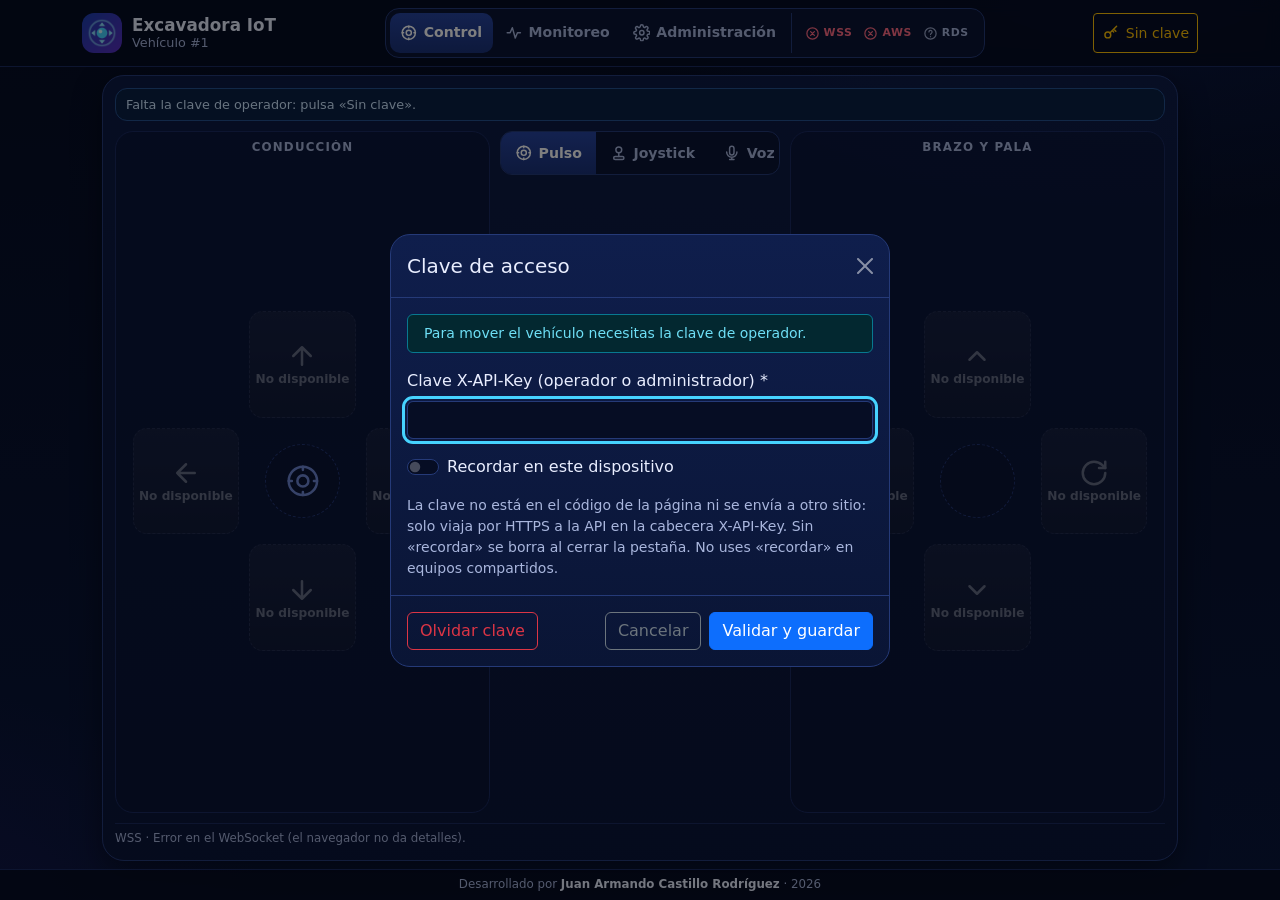
==== index.html @ 2b3fd6de "Diseño compacto" ====
<!doctype html>
<html lang="es" data-bs-theme="dark">
<head>
  <meta charset="utf-8">
  <meta name="viewport" content="width=device-width, initial-scale=1, viewport-fit=cover">
  <meta http-equiv="Content-Security-Policy" content="default-src 'self'; script-src 'self' https://cdn.jsdelivr.net; style-src 'self' https://cdn.jsdelivr.net; img-src 'self' data:; font-src 'self'; connect-src https://vehiculos-juan.duckdns.org wss://vehiculos-juan.duckdns.org; base-uri 'self'; form-action 'none'; object-src 'none'">
  <meta name="referrer" content="no-referrer">
  <meta name="description" content="Control remoto de la excavadora IoT: mando de conducción, mando de brazo y pala, luz, sonido, encendido, voz y DETENER.">
  <meta name="theme-color" content="#060d24">
  <title>Control · Excavadora IoT</title>
  <link rel="icon" href="assets/icons/favicon.ico" sizes="16x16 32x32 48x48">
  <link rel="icon" href="assets/icons/favicon-32.png" type="image/png" sizes="32x32">
  <link rel="icon" href="assets/icons/icon-192.png" type="image/png" sizes="192x192">
  <link rel="apple-touch-icon" href="assets/icons/apple-touch-icon.png">
  <link rel="manifest" href="assets/site.webmanifest">
  <link rel="stylesheet" href="https://cdn.jsdelivr.net/npm/bootstrap@5.3.3/dist/css/bootstrap.min.css"
        integrity="sha384-QWTKZyjpPEjISv5WaRU9OFeRpok6YctnYmDr5pNlyT2bRjXh0JMhjY6hW+ALEwIH" crossorigin="anonymous">
  <link rel="stylesheet" href="assets/css/app.css">
  <script defer src="https://cdn.jsdelivr.net/npm/bootstrap@5.3.3/dist/js/bootstrap.bundle.min.js"
          integrity="sha384-YvpcrYf0tY3lHB60NNkmXc5s9fDVZLESaAA55NDzOxhy9GkcIdslK1eN7N6jIeHz" crossorigin="anonymous"></script>
  <script type="module" src="js/pages/control.js"></script>
</head>
<body class="pagina-control">
  <a class="saltar" href="#contenido">Saltar al contenido</a>

  <header class="barra-sup">
    <div class="container-xl barra-sup-in">
      <a class="marca" href="index.html">
        <img src="assets/icons/icon-192.png" alt="" width="40" height="40">
        <span class="marca-txt"><strong>Excavadora IoT</strong><small id="vehiculoNombre">Vehículo #1</small></span>
      </a>
      <div class="menu">
      <nav class="nav-sec" aria-label="Secciones">
        <a href="index.html" aria-current="page"><svg class="ico" aria-hidden="true"><use href="assets/icons/sprite.svg#i-gamepad"/></svg><span>Control</span></a>
        <a href="monitoreo.html"><svg class="ico" aria-hidden="true"><use href="assets/icons/sprite.svg#i-pulse"/></svg><span>Monitoreo</span></a>
        <a href="administracion.html" aria-label="Administración"><svg class="ico" aria-hidden="true"><use href="assets/icons/sprite.svg#i-gear"/></svg><span class="lbl-largo">Administración</span><span class="lbl-corto" aria-hidden="true">Admin</span></a>
      </nav>
      <div id="panelConectividad" class="estado-barra"></div>
      </div>
      <button id="btnClave" class="btn btn-sm btn-outline-warning btn-clave" type="button">
        <svg class="ico" aria-hidden="true"><use href="assets/icons/sprite.svg#i-key"/></svg><span>Sin clave</span>
      </button>
    </div>
  </header>

  <main id="contenido" class="container-xl contenido-control">
    <!-- Mando horizontal: conducción a la izquierda, acciones y DETENER al centro, brazo y pala a la derecha -->
    <section id="mando" class="tarjeta mando" data-modo="pulso" aria-labelledby="tMando">
      <h2 id="tMando" class="visually-hidden">Mando de la excavadora</h2>

      <div class="segmento mando-modos" role="group" aria-label="Modo de manejo">
        <button type="button" data-modo="pulso" aria-pressed="true" aria-label="Modo Pulso" title="Pulso">
          <svg class="ico" aria-hidden="true"><use href="assets/icons/sprite.svg#i-gamepad"/></svg><span>Pulso</span></button>
        <button type="button" data-modo="joystick" aria-pressed="false" aria-label="Modo Joystick" title="Joystick">
          <svg class="ico" aria-hidden="true"><use href="assets/icons/sprite.svg#i-joy"/></svg><span>Joystick</span></button>
        <button type="button" data-modo="voz" aria-pressed="false" aria-label="Modo Voz" title="Voz">
          <svg class="ico" aria-hidden="true"><use href="assets/icons/sprite.svg#i-mic"/></svg><span>Voz</span></button>
      </div>

      <div id="aviso" class="aviso aviso-linea" role="status" hidden></div>

      <div class="pad pad-izq" role="group" aria-labelledby="tPadIzq" data-vista="pulso joystick">
        <h3 id="tPadIzq" class="pad-titulo">Conducción</h3>
        <div class="pad-zona">
          <div id="cruceta" class="cruceta" data-vista="pulso"></div>
          <div id="joystick" class="joy deshabilitado" tabindex="0" role="application" data-vista="joystick" hidden
               aria-label="Joystick de conducción. Arrastra la perilla o mantén una flecha del teclado; al soltar se envía DETENER."
               aria-describedby="ayudaModo">
              <span class="joy-mk mk-arriba" data-dir="arriba"><svg class="ico" aria-hidden="true"><use href="assets/icons/sprite.svg#i-up"/></svg></span>
              <span class="joy-mk mk-abajo" data-dir="abajo"><svg class="ico" aria-hidden="true"><use href="assets/icons/sprite.svg#i-down"/></svg></span>
              <span class="joy-mk mk-izquierda" data-dir="izquierda"><svg class="ico" aria-hidden="true"><use href="assets/icons/sprite.svg#i-left"/></svg></span>
              <span class="joy-mk mk-derecha" data-dir="derecha"><svg class="ico" aria-hidden="true"><use href="assets/icons/sprite.svg#i-right"/></svg></span>
            <div id="joyPerilla" class="joy-perilla"></div>
          </div>
        </div>
      </div>

      <div class="pad-centro">
        <div id="secundarios" class="secundarios" role="group" aria-label="Luz, sonido y encendido"></div>
        <button id="btnStop" class="stop" type="button" aria-describedby="stopEstado">
          <svg class="ico" aria-hidden="true"><use href="assets/icons/sprite.svg#i-stop"/></svg>
          <span>DETENER</span>
          <small id="stopEstado" class="stop-estado" aria-live="polite"></small>
        </button>
      </div>

      <div class="pad pad-der" role="group" aria-labelledby="tPadDer" data-vista="pulso joystick">
        <h3 id="tPadDer" class="pad-titulo">Brazo y pala</h3>
        <div class="pad-zona">
          <div id="crucetaBrazo" class="cruceta" data-vista="pulso"></div>
          <div id="joystickBrazo" class="joy joy-brazo deshabilitado" tabindex="0" role="application" data-vista="joystick" hidden
               aria-label="Joystick del brazo y la pala. Arriba y abajo mueven el brazo; izquierda y derecha giran la pala; al soltar se envía DETENER."
               aria-describedby="ayudaModo">
              <span class="joy-mk mk-arriba" data-dir="arriba"><svg class="ico" aria-hidden="true"><use href="assets/icons/sprite.svg#i-chev-up"/></svg></span>
              <span class="joy-mk mk-abajo" data-dir="abajo"><svg class="ico" aria-hidden="true"><use href="assets/icons/sprite.svg#i-chev-down"/></svg></span>
              <span class="joy-mk mk-izquierda" data-dir="izquierda"><svg class="ico" aria-hidden="true"><use href="assets/icons/sprite.svg#i-rot-l"/></svg></span>
              <span class="joy-mk mk-derecha" data-dir="derecha"><svg class="ico" aria-hidden="true"><use href="assets/icons/sprite.svg#i-rot-r"/></svg></span>
            <div id="joyPerillaBrazo" class="joy-perilla"></div>
          </div>
        </div>
      </div>

      <div id="vistaVoz" class="vista-voz" data-vista="voz" role="group" aria-label="Control por voz" hidden>
        <div class="voz">
          <div class="voz-fila">
            <button id="btnMic" class="mic" type="button" aria-pressed="false" aria-describedby="txtMic">
              <svg class="ico" aria-hidden="true"><use href="assets/icons/sprite.svg#i-mic"/></svg>
            </button>
            <div class="voz-transcr">
              <p id="txtMic" class="voz-mic-txt">Toca el micrófono y habla</p>
              <p id="vozTexto">Di una orden, por ejemplo: «avanza».</p>
              <p id="vozResultado" class="voz-res" aria-live="polite"></p>
            </div>
          </div>
          <p id="vozEstado" class="voz-estado"></p>
          <div class="voz-fila voz-opciones">
            <div class="form-check form-switch m-0">
              <input id="chkManosLibres" class="form-check-input" type="checkbox" role="switch">
              <label class="form-check-label" for="chkManosLibres">Manos libres</label>
            </div>
            <form id="formOrden" class="input-group input-group-sm flex-grow-1">
              <input id="txtOrden" class="form-control" type="text" maxlength="120" autocomplete="off" spellcheck="false"
                     placeholder="…o escribe una orden" aria-label="Orden escrita">
              <button id="btnOrden" class="btn btn-primary" type="submit">Enviar</button>
            </form>
          </div>
          <div id="chipsVoz" class="chips" aria-label="Frases de ejemplo"></div>
        </div>
      </div>

      <p id="lineaEstado" class="linea-estado" aria-live="polite">Listo.</p>
      <p id="ayudaModo" class="visually-hidden"></p>
    </section>
  </main>

  <footer class="pie">
    <div class="container-xl">
      <p class="mb-0">Desarrollado por <strong>Juan Armando Castillo Rodríguez</strong> · 2026</p>
    </div>
  </footer>
</body>
</html>
---- assets/css/app.css ----
/* ==========================================================================
   Excavadora IoT · estilos propios sobre Bootstrap 5.3 (tema oscuro)
   Mobile First: los estilos base son para teléfono; los @media amplían.
   ========================================================================== */

:root {
  --fondo: #060d24;
  --fondo-2: #0b1a45;
  --panel: #0d1b45;
  --panel-borde: #253a78;
  --texto: #e9eeff;
  --tenue: #a9b6dd;
  --acento: #46d3ff;
  --violeta: #7c8cff;
  --ok: #34e0a8;
  --medio: #ffc857;
  --mal: #ff6b84;
  --neutro: #9aa6c8;
  --radio: 18px;
  --stop-alto: 48px;
  --sab: env(safe-area-inset-bottom, 0px);
  --bs-body-bg: var(--fondo);
  --bs-body-color: var(--texto);
  --bs-secondary-color: var(--tenue);
  --bs-border-color: var(--panel-borde);
  --bs-link-color-rgb: 70, 211, 255;
  --bs-link-hover-color-rgb: 150, 230, 255;
}

* { -webkit-tap-highlight-color: transparent; }
[hidden] { display: none !important; }

html, body { max-width: 100%; overflow-x: hidden; }

body {
  min-height: 100vh;
  display: flex;
  flex-direction: column;
  background:
    radial-gradient(900px 520px at 88% -10%, #1b3a9a55, transparent 60%),
    radial-gradient(700px 520px at -10% 110%, #3a1f8a40, transparent 60%),
    linear-gradient(180deg, var(--fondo), var(--fondo-2) 140%) fixed;
  color: var(--texto);
  font-family: system-ui, -apple-system, "Segoe UI", Roboto, "Helvetica Neue", Arial, sans-serif;
}

:focus-visible {
  outline: 3px solid var(--acento) !important;
  outline-offset: 2px;
  box-shadow: none !important;
}

.saltar {
  position: absolute; left: 8px; top: -60px; z-index: 100;
  padding: 8px 14px; border-radius: 10px; background: var(--acento); color: #00121b; font-weight: 700;
}
.saltar:focus { top: 8px; }

.ico {
  width: 1.25em; height: 1.25em; flex: none;
  fill: none; stroke: currentColor; stroke-width: 2; stroke-linecap: round; stroke-linejoin: round;
  vertical-align: -0.25em;
}
.ico.gira { animation: girar 1.2s linear infinite; }
@keyframes girar { to { transform: rotate(360deg); } }

/* ------------------------------ Encabezado ------------------------------ */
.barra-sup {
  position: sticky; top: 0; z-index: 30;
  background: #060d24e6; backdrop-filter: blur(8px);
  border-bottom: 1px solid #1a2a60;
  padding-top: env(safe-area-inset-top, 0px);
}
.barra-sup-in {
  display: grid;
  grid-template-columns: minmax(0, 1fr) auto;
  grid-template-areas: "marca clave" "nav nav";
  gap: 8px 10px; align-items: center; padding-block: 8px;
}
.marca { grid-area: marca; display: flex; align-items: center; gap: 10px; min-width: 0; color: var(--texto); text-decoration: none; }
.marca img { border-radius: 12px; flex: none; }
.marca-txt { display: flex; flex-direction: column; min-width: 0; line-height: 1.2; }
.marca-txt strong { font-size: 1.05rem; }
.marca-txt small { color: var(--tenue); font-size: .8rem; white-space: nowrap; overflow: hidden; text-overflow: ellipsis; }
.btn-clave { grid-area: clave; display: inline-flex; align-items: center; gap: 6px; min-height: 40px; white-space: nowrap; }

.nav-sec {
  grid-area: nav; display: grid; grid-template-columns: repeat(3, minmax(0, 1fr));
  gap: 4px; padding: 4px; border-radius: 14px; background: #0a1434; border: 1px solid var(--panel-borde);
}
.nav-sec a {
  display: flex; align-items: center; justify-content: center; gap: 6px; min-height: 40px; padding: 6px 8px;
  border-radius: 10px; color: var(--tenue); text-decoration: none; font-size: .88rem; font-weight: 600;
  white-space: nowrap; overflow: hidden; text-overflow: ellipsis;
}
.nav-sec a:hover { color: var(--texto); background: #ffffff0d; }
.nav-sec a[aria-current="page"] { color: #fff; background: linear-gradient(180deg, #27449f, #1b3278); }

@media (max-width: 575.98px) {
  .nav-sec .lbl-largo { display: none; }
  .nav-sec .lbl-corto { display: inline; }
  .marca img { width: 34px; height: 34px; }
  .barra-sup-in { padding-block: 6px; gap: 6px 8px; }
  .nav-sec a { min-height: 38px; }
}

@media (min-width: 768px) {
  .barra-sup-in { grid-template-columns: auto 1fr auto; grid-template-areas: "marca nav clave"; }
  .nav-sec { justify-self: center; width: min(460px, 100%); }
}

/* ----------------- Menú con indicadores (página de Control) -------------- */
/* Un solo bloque: secciones a la izquierda y WSS · AWS · RDS a la derecha. */
.menu {
  grid-area: nav; display: flex; align-items: stretch; gap: 4px; min-width: 0;
  padding: 4px; border-radius: 14px; background: #0a1434; border: 1px solid var(--panel-borde);
}
.menu .nav-sec { flex: 1 1 auto; display: flex; gap: 2px; min-width: 0; padding: 0; border: 0; background: none; }
.menu .nav-sec a { flex: 1 1 auto; min-width: 0; padding-inline: 6px; }
.estado-barra { flex: none; display: flex; }
.estado-btn {
  display: flex; align-items: center; gap: 1px; min-height: 38px; padding: 0 3px 0 5px;
  border: 0; border-left: 1px solid var(--panel-borde); border-radius: 0 10px 10px 0;
  background: transparent; color: var(--tenue); font: inherit; touch-action: manipulation;
}
.estado-btn:hover { background: #ffffff0d; }
.estado-chip {
  display: flex; flex-direction: column; align-items: center; gap: 2px; min-width: 30px; padding: 0 2px;
  font-size: .58rem; font-weight: 700; letter-spacing: .05em; line-height: 1;
}
.estado-ico { display: inline-flex; }
.estado-chip .ico { width: 15px; height: 15px; vertical-align: 0; }
.estado-chip[data-nivel="ok"] .ico { color: var(--ok); }
.estado-chip[data-nivel="medio"] .ico { color: var(--medio); }
.estado-chip[data-nivel="mal"] .ico, .estado-chip[data-nivel="mal"] .estado-nombre { color: var(--mal); }
.estado-chip[data-nivel="neutro"] .ico { color: var(--neutro); }

@media (max-width: 575.98px) { .menu .nav-sec .ico { display: none; } }   /* en teléfono: solo texto en las secciones */
@media (min-width: 768px) { .menu { justify-self: center; width: min(600px, 100%); } .menu .nav-sec { width: auto; } }
@media (min-width: 992px) {
  .estado-chip { flex-direction: row; gap: 4px; padding: 0 5px; font-size: .68rem; }
  .estado-btn { padding: 0 6px 0 8px; }
}

/* ------------------------------- Contenido ------------------------------ */
.contenido { flex: 1 0 auto; padding-top: 14px; padding-bottom: 20px; }
.titulo-pagina { font-size: 1.25rem; margin: 2px 0 12px; }

.tarjeta {
  background: linear-gradient(180deg, #0f1e4ccc, #0b1639cc);
  border: 1px solid var(--panel-borde); border-radius: var(--radio);
  padding: 14px; box-shadow: 0 10px 30px #0006; min-width: 0;
}
.tarjeta-h { display: flex; flex-wrap: wrap; align-items: center; justify-content: space-between; gap: 8px 12px; margin-bottom: 12px; }
.tarjeta h2 { font-size: .95rem; margin: 0; color: var(--acento); letter-spacing: .06em; text-transform: uppercase; }
.subtitulo { font-size: .78rem; color: var(--tenue); letter-spacing: .08em; text-transform: uppercase; margin: 18px 0 10px; }
.columna { display: grid; gap: 1rem; align-content: start; }
.ayuda { font-size: .82rem; color: var(--tenue); margin: 10px 0 0; }
.vacio { color: var(--tenue); font-size: .88rem; }

@media (min-width: 576px) { .tarjeta { padding: 18px; } }

.aviso {
  margin: 0 0 12px; padding: 10px 14px; border-radius: 12px; font-size: .9rem;
  background: #0b2145; border: 1px solid #25508f; color: #cfe6ff;
}
.aviso-error { background: #35101c; border-color: #8a2a42; color: #ffd0da; }

.kv { display: grid; grid-template-columns: auto minmax(0, 1fr); gap: 6px 14px; margin: 0; font-size: .92rem; }
.kv dt { color: var(--tenue); font-weight: 400; }
.kv dd { margin: 0; text-align: right; font-weight: 600; overflow-wrap: anywhere; }
.kv .destacado { font-size: 1.35rem; color: var(--acento); letter-spacing: .03em; }
.kv-config { grid-template-columns: minmax(0, 1fr); gap: 2px; }
.kv-config dd { text-align: left; font-family: ui-monospace, Consolas, monospace; font-size: .82rem; margin-bottom: 8px; }

/* ----------------------- Panel de conectividad -------------------------- */
.lbl-corto { display: none; }
.conn { margin-bottom: 12px; }
.conn-grid { display: grid; gap: 8px; grid-template-columns: repeat(3, minmax(0, 1fr)); }

.conn-item {
  display: flex; gap: 10px; align-items: flex-start; min-width: 0;
  padding: 10px 12px; border-radius: 14px; background: #0a1434; border: 1px solid var(--panel-borde);
  border-left-width: 5px;
}
.conn-ico { font-size: 1.35rem; line-height: 1; padding-top: 2px; }
.conn-txt { display: flex; flex-direction: column; min-width: 0; }
.conn-nombre { display: flex; align-items: center; gap: 5px; font-size: .74rem; color: var(--tenue); text-transform: uppercase; letter-spacing: .06em; }
.conn-tipo { width: 1.1em; height: 1.1em; }
.conn-estado { font-size: 1rem; }
.conn-sub, .conn-detalle { color: var(--tenue); font-size: .75rem; overflow-wrap: anywhere; }
.conn-detalle:empty { display: none; }

.nivel-ok { border-color: var(--panel-borde); border-left-color: var(--ok); } .nivel-ok .conn-ico, .nivel-ok .conn-estado { color: var(--ok); }
.nivel-medio { border-left-color: var(--medio); } .nivel-medio .conn-ico, .nivel-medio .conn-estado { color: var(--medio); }
.nivel-mal { border-left-color: var(--mal); } .nivel-mal .conn-ico, .nivel-mal .conn-estado { color: var(--mal); }
.nivel-neutro { border-left-color: var(--neutro); border-left-style: dashed; } .nivel-neutro .conn-ico, .nivel-neutro .conn-estado { color: var(--neutro); }

.conn-pie { display: flex; align-items: center; justify-content: space-between; gap: 8px; margin-top: 8px; }
.conn-nota { display: flex; gap: 6px; align-items: flex-start; margin: 0; font-size: .78rem; color: var(--tenue); flex: 1 1 auto; min-width: 0; }
.conn-btn { display: inline-flex; align-items: center; gap: 6px; min-height: 36px; flex: none; }
.conn-compacto .conn-sub { display: none; }
.conn-compacto .conn-item { padding: 8px 12px; }

/* Móvil: tres fichas en una fila. Fila 1 = tipo (icono + nombre corto),
   fila 2 = estado (icono de estado + texto). El color es apoyo, no la única señal. */
@media (max-width: 639.98px) {
  .conn-grid { gap: 6px; }
  .conn-item {
    display: grid; grid-template-columns: auto minmax(0, 1fr); grid-template-areas: "nombre nombre" "ico estado";
    gap: 2px 5px; align-items: center; padding: 6px 8px;
    border-left-width: 1px; border-top-width: 4px;
  }
  .nivel-ok { border-top-color: var(--ok); } .nivel-medio { border-top-color: var(--medio); }
  .nivel-mal { border-top-color: var(--mal); } .nivel-neutro { border-top-color: var(--neutro); border-top-style: dashed; border-left-style: solid; }
  .conn-txt { display: contents; }
  .conn-nombre { grid-area: nombre; font-size: .66rem; letter-spacing: .04em; font-weight: 600; }
  .conn-ico { grid-area: ico; font-size: .95rem; padding: 0; }
  .conn-estado { grid-area: estado; font-size: .8rem; line-height: 1.15; overflow-wrap: normal; }
  .conn-sub, .conn-detalle { display: none; }
  .conn .lbl-largo { display: none; }
  .conn .lbl-corto { display: inline; }
  .conn-pie { margin-top: 6px; }
  .conn-nota { font-size: .72rem; align-items: center; }
  .conn-btn { min-height: 34px; min-width: 40px; justify-content: center; padding: 4px 8px; }
}
@media (max-width: 400px) {
  .conn-estado { font-size: .72rem; }
  .conn-item { padding: 6px 6px; gap: 2px 4px; }
}
@media (max-width: 350px) {
  .conn-ico { display: none; }                     /* el texto y el borde superior siguen indicando el estado */
  .conn-item { grid-template-areas: "nombre nombre" "estado estado"; }
}

/* ---------------------------- Modo de manejo ---------------------------- */
.segmento { display: inline-flex; max-width: 100%; border: 1px solid var(--panel-borde); border-radius: 12px; overflow: hidden; background: #0a1434; }
.segmento button {
  flex: 1 1 auto; min-height: 42px; border: 0; padding: 8px 14px; background: transparent; color: var(--tenue);
  font: inherit; font-size: .88rem; font-weight: 600; touch-action: manipulation;
  display: inline-flex; align-items: center; justify-content: center; gap: 6px;
}
.segmento button[aria-selected="true"], .segmento button[aria-pressed="true"] { background: linear-gradient(180deg, #27449f, #1b3278); color: #fff; }

/* --------------------------- Botones de control ------------------------- */
.cbtn {
  position: relative; display: flex; flex-direction: column; align-items: center; justify-content: center; gap: 2px;
  min-height: 56px; min-width: 0; padding: 4px 3px; border-radius: 14px; border: 1px solid #3550a8;
  background: linear-gradient(180deg, #1a2f78, #10215a); color: var(--texto);
  font: inherit; font-size: .66rem; font-weight: 700; letter-spacing: .02em; line-height: 1.15; text-align: center;
  box-shadow: 0 5px 14px #0007, inset 0 1px 0 #ffffff1a;
  touch-action: none; user-select: none; -webkit-user-select: none; -webkit-touch-callout: none;
  transition: transform .06s, box-shadow .15s, border-color .15s, background .15s;
}
.cbtn .ico { width: 22px; height: 22px; }
.cbtn-txt, .cbtn-estado { max-width: 100%; white-space: nowrap; overflow: hidden; text-overflow: ellipsis; }
.cbtn-estado { font-size: .92em; font-weight: 600; letter-spacing: .03em; }
.cbtn-estado:empty { display: none; }
/* Mientras se muestra el estado (Enviando, Aceptado, Error) sustituye al nombre: una sola línea de texto. */
.cbtn.is-sending .cbtn-txt, .cbtn.is-ok .cbtn-txt, .cbtn.is-error .cbtn-txt { display: none; }
.cbtn.is-pressed { transform: translateY(2px) scale(.97); border-color: var(--acento); background: linear-gradient(180deg, #2a52c9, #17317f); box-shadow: 0 0 22px #46d3ff66; }
.cbtn.is-sending { border-color: var(--medio); }
.cbtn.is-sending .cbtn-estado { color: var(--medio); }
.cbtn.is-ok { border-color: var(--ok); box-shadow: 0 0 18px #34e0a855; }
.cbtn.is-ok .cbtn-estado { color: var(--ok); }
.cbtn.is-error { border-color: var(--mal); box-shadow: 0 0 18px #ff6b8455; }
.cbtn.is-error .cbtn-estado { color: var(--mal); }
.cbtn.is-activo { outline: 2px solid var(--ok); outline-offset: 2px; }
.cbtn:disabled { opacity: .4; filter: saturate(.4); cursor: not-allowed; box-shadow: none; }
.cbtn.sin-catalogo { border-style: dashed; }

/* Cruceta: se ajusta al hueco de su mando (.pad-zona es el contenedor de tamaño).
   En vertical puede ser algo más alta que ancha para dar botones más cómodos. */
.cruceta {
  display: grid; grid-template-columns: repeat(3, minmax(0, 1fr)); grid-template-rows: repeat(3, minmax(0, 1fr));
  gap: clamp(4px, 3cqmin, 10px);
  width: min(100cqw, 340px); height: min(100cqh, 125cqw, 425px);
}
.cruceta .cbtn { min-height: 0; padding: 2px; letter-spacing: 0; font-size: clamp(.53rem, 5.4cqmin, .76rem); }
.cruceta .cbtn .ico { width: clamp(18px, 13cqmin, 30px); height: clamp(18px, 13cqmin, 30px); }
.cruceta .dir-arriba { grid-area: 1 / 2; } .cruceta .dir-izquierda { grid-area: 2 / 1; }
.cruceta .dir-derecha { grid-area: 2 / 3; } .cruceta .dir-abajo { grid-area: 3 / 2; }
.cruceta-eje {
  grid-area: 2 / 2; place-self: center; width: 70%; aspect-ratio: 1; border-radius: 50%;
  display: grid; place-items: center; color: #6d85d0; border: 1px dashed #3a55ad88; background: #0a143499;
}
.cruceta-eje .ico { width: 52%; height: 52%; stroke-width: 1.6; }

.secundarios { display: grid; gap: 6px; grid-template-columns: repeat(auto-fit, minmax(60px, 1fr)); min-height: 0; }
.secundarios .vacio { margin: 0; font-size: .78rem; text-align: center; }
.cbtn-sec { min-height: 52px; border-radius: 12px; }

/* -------------------------------- Joystick ------------------------------ */
.joy {
  position: relative; width: min(78vw, 300px, 50vh); aspect-ratio: 1; margin: 0 auto; border-radius: 50%;
  background: radial-gradient(circle at 50% 38%, #17306f 0%, #0c1840 62%, #08112b 100%);
  border: 2px solid #3550a8; box-shadow: inset 0 0 42px #000b, 0 0 30px #1d3a9a55, 0 10px 26px #0008;
  touch-action: none; user-select: none; -webkit-user-select: none; -webkit-touch-callout: none; cursor: grab;
}
.joy::before { content: ""; position: absolute; inset: 17%; border-radius: 50%; border: 1px dashed #3a55ad88; }
.joy::after { content: ""; position: absolute; inset: 37%; border-radius: 50%; border: 1px solid #3a55ad66; }
.joy.deshabilitado { opacity: .4; filter: saturate(.4); cursor: not-allowed; }
.joy.arrastrando { cursor: grabbing; border-color: var(--acento); }
.joy-mk { position: absolute; display: grid; place-items: center; width: 30px; height: 30px; color: #6d85d0; transition: color .12s; }
.joy-mk .ico { width: 24px; height: 24px; stroke-width: 2.6; }
.joy-mk.on { color: var(--acento); filter: drop-shadow(0 0 7px var(--acento)); }
.joy-mk.no-disp { opacity: .25; }
.mk-arriba { top: 6%; left: calc(50% - 15px); } .mk-abajo { bottom: 6%; left: calc(50% - 15px); }
.mk-izquierda { left: 6%; top: calc(50% - 15px); } .mk-derecha { right: 6%; top: calc(50% - 15px); }
.joy-perilla {
  position: absolute; left: 33%; top: 33%; width: 34%; height: 34%; border-radius: 50%; z-index: 1;
  background: radial-gradient(circle at 35% 28%, #9be8ff, #2f78ff 52%, #1b2f93);
  box-shadow: 0 8px 20px #000b, 0 0 26px #46d3ff77; transition: transform .16s cubic-bezier(.2, .9, .3, 1.3); will-change: transform;
}
.joy.arrastrando .joy-perilla { transition: none; }

/* ---------------------------------- Voz --------------------------------- */
.voz { display: grid; gap: 8px; width: 100%; max-width: 560px; align-content: center; }
.voz-fila { display: flex; align-items: center; gap: 10px; min-width: 0; }
.voz-opciones { flex-wrap: wrap; }
.mic {
  flex: none; width: 76px; height: 76px; border-radius: 50%; border: 2px solid #3550a8; color: #fff;
  display: grid; place-items: center; background: radial-gradient(circle at 35% 30%, #2a52c9, #12266f 70%);
  box-shadow: 0 8px 26px #0008; touch-action: manipulation;
}
.mic .ico { width: 34px; height: 34px; }
.mic.on { border-color: var(--ok); animation: onda 1.4s infinite; }
.mic:disabled { opacity: .4; }
@keyframes onda { 0% { box-shadow: 0 0 0 0 #34e0a877; } 70% { box-shadow: 0 0 0 18px #34e0a800; } 100% { box-shadow: 0 0 0 0 #34e0a800; } }
.voz-transcr { flex: 1; min-width: 0; padding: 8px 10px; border-radius: 12px; background: #0a1434; border: 1px solid var(--panel-borde); font-size: .9rem; }
.voz-transcr p { margin: 0; overflow-wrap: anywhere; }
.voz-mic-txt { font-size: .72rem; color: var(--tenue); }
#vozTexto.interino { color: var(--tenue); font-style: italic; }
.voz-res { font-weight: 700; font-size: .82rem; min-height: 1.2em; }
.voz-res.ok { color: var(--ok); } .voz-res.no { color: var(--medio); }
.voz-estado { margin: 0; font-size: .74rem; color: var(--tenue); min-height: 0; }
.voz-estado:empty { display: none; }
.chips { display: flex; gap: 6px; overflow-x: auto; padding-bottom: 2px; scrollbar-width: thin; }
.chip { flex: none; min-height: 32px; padding: 4px 10px; border-radius: 999px; border: 1px solid var(--panel-borde); background: #0b1636; color: var(--texto); font-size: .78rem; }

/* --------------------------------- DEMO --------------------------------- */
.progress { height: 10px; background: #0a1434; border: 1px solid var(--panel-borde); }
.barra-demo { background: linear-gradient(90deg, var(--violeta), var(--acento)); transition: width .3s; }
.progreso-paso { height: 6px; margin-top: 6px; }
.barra-paso { background: linear-gradient(90deg, #34e0a8, #46d3ff); width: 0; }

.contadores { display: grid; grid-template-columns: repeat(4, minmax(0, 1fr)); gap: 6px; margin-top: 12px; }
.contadores div { display: flex; flex-direction: column; align-items: center; padding: 8px 4px; border-radius: 12px; background: #0a1434; border: 1px solid var(--panel-borde); }
.contadores strong { font-size: 1.2rem; color: var(--acento); }
.contadores span { font-size: .68rem; color: var(--tenue); text-align: center; }

/* ------------------------------- Registros ------------------------------ */
.registro { list-style: none; margin: 0; padding: 0; max-height: 260px; overflow: auto; font-size: .82rem; }
.registro li { display: flex; flex-wrap: wrap; gap: 2px 8px; padding: 7px 2px; border-bottom: 1px solid #1a2a5e; }
.registro time { color: var(--tenue); font-family: ui-monospace, Consolas, monospace; font-size: .76rem; }
.reg-etq { color: var(--acento); font-weight: 700; }
.reg-txt { flex: 1 1 180px; min-width: 0; overflow-wrap: anywhere; }

.tabla-alta { max-height: 420px; overflow: auto; }
.table { --bs-table-bg: transparent; --bs-table-color: var(--texto); font-size: .86rem; }
.tabla-eventos .detalle { min-width: 220px; overflow-wrap: anywhere; }
.acciones { text-align: right; white-space: nowrap; }
.acciones .btn { display: inline-flex; align-items: center; gap: 4px; min-height: 36px; min-width: 36px; justify-content: center; margin-left: 4px; }
.badge.ev-movimiento { background: #1f7a5e; } .badge.ev-demo { background: #4b3aa8; }
.badge.ev-estado { background: #2a4a8f; } .badge.ev-error { background: #a8344f; } .badge.ev-sistema { background: #3a4466; }

/* --------------------------------- Avisos ------------------------------- */
.toasts {
  position: fixed; left: 50%; transform: translateX(-50%); z-index: 1090;
  bottom: calc(var(--sab) + 16px); width: min(92vw, 420px); display: grid; gap: 8px; pointer-events: none;
}
.toast-msg { padding: 11px 14px; border-radius: 12px; font-size: .9rem; background: #0c1a45f2; border: 1px solid var(--panel-borde); box-shadow: 0 8px 24px #000a; }
.toast-msg.ok { border-color: #1f9c76; } .toast-msg.error { border-color: #b8364f; background: #35101cf2; } .toast-msg.info { border-color: #25508f; }

.modal-content { background: linear-gradient(180deg, #0f1e4c, #0a1535); border: 1px solid var(--panel-borde); border-radius: 20px; }

/* -------------------------------- DETENER ------------------------------- */
.stop {
  display: flex; align-items: center; justify-content: center; gap: 4px 10px; width: 100%; min-width: 0;
  min-height: var(--stop-alto); padding: 4px 8px; border-radius: 16px; border: 2px solid #ff8fa3; color: #fff;
  font: inherit; font-size: 1.02rem; font-weight: 800; letter-spacing: .12em; touch-action: manipulation;
  background: linear-gradient(180deg, #e0334f, #a81c37); box-shadow: 0 6px 18px #ff4d6d44;
}
.stop .ico { width: 20px; height: 20px; }
.stop:active { transform: scale(.985); box-shadow: 0 0 34px #ff4d6dcc; }
.stop.is-sending { border-color: var(--medio); }
.stop.is-ok { border-color: var(--ok); }
.stop.is-error { border-color: #fff; background: linear-gradient(180deg, #7a1022, #4d0a16); }
.stop-estado { font-size: .72rem; font-weight: 600; letter-spacing: .04em; }
.stop-estado:empty { display: none; }

.pie {
  flex-shrink: 0; padding: 14px 0; border-top: 1px solid #1a2a60; background: #050b1fcc;
  color: var(--tenue); font-size: .85rem; text-align: center;
}
.pie strong { color: var(--texto); }

/* ==========================================================================
   CONTROL · mando horizontal en una sola pantalla
   Base (teléfono vertical): los dos mandos lado a lado y el bloque central
   (luz, sonido, encendido y DETENER) debajo.
   Horizontal / pantallas anchas: mando · centro · mando, como un control real.
   ========================================================================== */
.pagina-control { height: 100vh; height: 100dvh; overflow: hidden; }
.pagina-control .barra-sup { position: static; }
.pagina-control .pie { padding: 6px 0; font-size: .74rem; }
.pagina-control .toasts { bottom: auto; top: calc(env(safe-area-inset-top, 0px) + 8px); }   /* nunca tapan DETENER */
.contenido-control {
  flex: 1 1 auto; min-height: 0; display: flex; flex-direction: column;
  padding-top: 8px; padding-bottom: 8px; max-width: 1100px;
}

.mando {
  --g: 8px;
  flex: 1 1 auto; min-height: 0; padding: 8px; border-radius: 22px;
  display: grid; column-gap: var(--g);
  grid-template-columns: minmax(0, 1fr) minmax(0, 1fr);
  grid-template-rows: auto auto minmax(0, 1fr) auto auto;
  grid-template-areas: "modos modos" "aviso aviso" "izq der" "centro centro" "estado estado";
}
.mando[data-modo="voz"] { grid-template-areas: "modos modos" "aviso aviso" "voz voz" "centro centro" "estado estado"; }
.mando-modos { grid-area: modos; display: flex; width: 100%; }
.mando .aviso-linea { grid-area: aviso; margin: var(--g) 0 0; padding: 6px 10px; font-size: .8rem; }
.pad-izq { grid-area: izq; } .pad-der { grid-area: der; }
.pad-centro { grid-area: centro; }
.vista-voz { grid-area: voz; }
.pad, .pad-centro, .vista-voz, .linea-estado { margin-top: var(--g); }

.pad {
  display: flex; flex-direction: column; gap: 4px; min-width: 0; min-height: 0; padding: 6px 4px 4px;
  border-radius: 18px; background: #0a143480; border: 1px solid #1a2a60;
}
.pad-titulo {
  margin: 0; text-align: center; font-size: .64rem; font-weight: 700; letter-spacing: .1em; text-transform: uppercase;
  color: var(--tenue); white-space: nowrap; overflow: hidden; text-overflow: ellipsis;
}
.pad-zona { flex: 1 1 auto; min-height: 0; container-type: size; display: grid; place-items: center; }
.pad-zona .joy { width: min(100cqw, 100cqh, 300px); margin: 0; }

.pad-centro { display: flex; flex-direction: column; gap: var(--g); min-width: 0; min-height: 0; }
.vista-voz { min-height: 0; overflow-y: auto; display: grid; place-items: center; padding: 2px; }

.linea-estado {
  grid-area: estado; margin-bottom: 0; font-size: .74rem; color: var(--tenue);
  white-space: nowrap; overflow: hidden; text-overflow: ellipsis;
  border-top: 1px solid #1a2a5e; padding-top: 6px;
}
.linea-estado[data-tipo="error"] { color: var(--mal); }

@media (min-width: 576px) { .mando { --g: 10px; padding: 12px; } .pad { padding: 8px; } }

/* Horizontal (teléfono girado, tableta, escritorio): mando · centro · mando */
@media (orientation: landscape), (min-width: 700px) {
  .mando {
    --centro: clamp(168px, 24vw, 280px);
    grid-template-columns: minmax(0, 1fr) var(--centro) minmax(0, 1fr);
    grid-template-rows: auto auto minmax(0, 1fr) auto;
    grid-template-areas: "aviso aviso aviso" "izq modos der" "izq centro der" "estado estado estado";
  }
  .mando[data-modo="voz"] {
    grid-template-columns: minmax(0, 1fr) var(--centro);
    grid-template-areas: "aviso aviso" "voz modos" "voz centro" "estado estado";
  }
  .mando .aviso-linea { margin: 0 0 var(--g); }
  .pad, .vista-voz { margin-top: 0; }
  .pad-centro { justify-content: center; }
  .cruceta { width: min(100cqw, 100cqh, 340px); height: auto; aspect-ratio: 1; }
  .secundarios { grid-template-columns: repeat(auto-fit, minmax(50px, 1fr)); }
  .stop { min-height: 56px; letter-spacing: .1em; }
}
@media (orientation: landscape) and (max-width: 899.98px), (min-width: 700px) and (max-width: 899.98px) {
  .mando-modos button span { display: none; }       /* solo iconos; el nombre sigue en aria-label y title */
  .mando-modos button { padding-inline: 6px; }
}
@media (min-width: 900px) and (min-height: 600px) {
  .cbtn-sec { min-height: 68px; font-size: .74rem; }
  .cbtn-sec .ico { width: 26px; height: 26px; }
  .pad-titulo { font-size: .74rem; }
  .stop { min-height: 64px; font-size: 1.1rem; }
  .stop .ico { width: 22px; height: 22px; }
}

/* Teléfonos bajos en vertical: la línea de estado cede su espacio a los mandos (los errores siguen saliendo como aviso) */
@media (orientation: portrait) and (max-height: 700px) { .linea-estado { display: none; } }

/* Pantallas muy bajas en vertical: se permite desplazamiento como último recurso */
@media (max-height: 600px) and (orientation: portrait) {
  .pagina-control { height: auto; min-height: 100dvh; overflow: auto; }
  .mando { flex: none; grid-template-rows: auto auto 210px auto auto; }
}

/* ------------------- Teléfono horizontal (poca altura) ------------------ */
@media (orientation: landscape) and (max-height: 520px) {
  :root { --stop-alto: 44px; }
  .barra-sup { position: static; }
  .barra-sup-in { grid-template-columns: auto 1fr auto; grid-template-areas: "marca nav clave"; padding-block: 3px; }
  .marca-txt small { display: none; }
  .marca img { width: 28px; height: 28px; }
  .nav-sec { width: min(420px, 100%); justify-self: center; padding: 3px; }
  .nav-sec a { min-height: 30px; padding: 2px 6px; }
  .btn-clave { min-height: 32px; }
  .nav-sec .lbl-largo { display: none; }
  .nav-sec .lbl-corto { display: inline; }
  .pagina-control .pie { padding: 2px 0; font-size: .68rem; }

  .pagina-control .marca-txt { display: none; }      /* solo el logo: el espacio es para menú e indicadores */
  .menu { padding: 3px; width: min(560px, 100%); justify-self: center; }
  .menu .nav-sec { padding: 0; width: auto; }
  .estado-btn { min-height: 30px; }

  .contenido-control { padding-top: 5px; padding-bottom: 4px; }
  .mando { --g: 6px; padding: 6px; border-radius: 18px; }
  .pad { padding: 3px; border-radius: 14px; }
  .pad-titulo, .linea-estado { display: none; }     /* el título sigue asociado al grupo con aria-labelledby */
  .mando .aviso-linea { padding: 3px 10px; font-size: .72rem; white-space: nowrap; overflow: hidden; text-overflow: ellipsis; }
  .segmento button { min-height: 32px; padding-block: 3px; }
  .cbtn-sec { min-height: 44px; }
  .stop { min-height: 44px; font-size: .95rem; }
  .voz-fila { gap: 8px; }
  .mic { width: 60px; height: 60px; }
}

@media (prefers-reduced-motion: reduce) {
  *, *::before, *::after { animation: none !important; transition: none !important; }
}
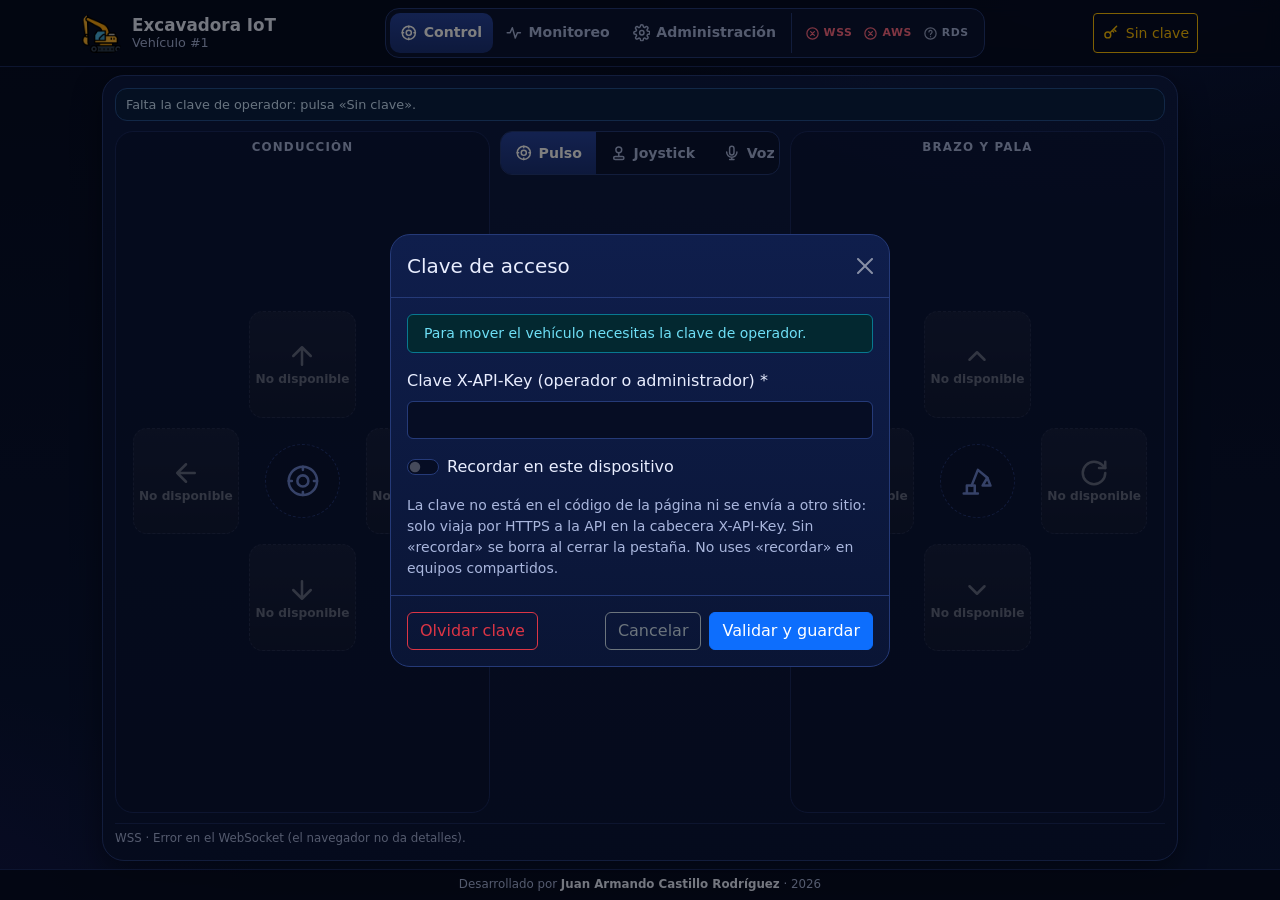
==== commit 0a33bce5: "MODO VOZ mejorado" ====
--- a/index.html
+++ b/index.html
@@ -108,7 +108,7 @@
             </button>
             <div class="voz-transcr">
               <p id="txtMic" class="voz-mic-txt">Toca el micrófono y habla</p>
-              <p id="vozTexto">Di una orden, por ejemplo: «avanza».</p>
+              <p id="vozTexto">Habla con naturalidad: «avanza y luego gira a la derecha», «bájale a la pala», «prende la luz».</p>
               <p id="vozResultado" class="voz-res" aria-live="polite"></p>
             </div>
           </div>
--- a/assets/css/app.css
+++ b/assets/css/app.css
@@ -50,6 +50,11 @@
   box-shadow: none !important;
 }
 
+.container-xl {
+  padding-left: max(.75rem, env(safe-area-inset-left, 0px));
+  padding-right: max(.75rem, env(safe-area-inset-right, 0px));
+}
+
 .saltar {
   position: absolute; left: 8px; top: -60px; z-index: 100;
   padding: 8px 14px; border-radius: 10px; background: var(--acento); color: #00121b; font-weight: 700;
@@ -301,18 +306,19 @@
 .joy::after { content: ""; position: absolute; inset: 37%; border-radius: 50%; border: 1px solid #3a55ad66; }
 .joy.deshabilitado { opacity: .4; filter: saturate(.4); cursor: not-allowed; }
 .joy.arrastrando { cursor: grabbing; border-color: var(--acento); }
-.joy-mk { position: absolute; display: grid; place-items: center; width: 30px; height: 30px; color: #6d85d0; transition: color .12s; }
+.joy-mk { pointer-events: none; position: absolute; display: grid; place-items: center; width: 30px; height: 30px; color: #6d85d0; transition: color .12s; }
 .joy-mk .ico { width: 24px; height: 24px; stroke-width: 2.6; }
 .joy-mk.on { color: var(--acento); filter: drop-shadow(0 0 7px var(--acento)); }
 .joy-mk.no-disp { opacity: .25; }
 .mk-arriba { top: 6%; left: calc(50% - 15px); } .mk-abajo { bottom: 6%; left: calc(50% - 15px); }
 .mk-izquierda { left: 6%; top: calc(50% - 15px); } .mk-derecha { right: 6%; top: calc(50% - 15px); }
 .joy-perilla {
-  position: absolute; left: 33%; top: 33%; width: 34%; height: 34%; border-radius: 50%; z-index: 1;
+  position: absolute; left: 33%; top: 33%; width: 34%; height: 34%; border-radius: 50%; z-index: 1; pointer-events: none;
   background: radial-gradient(circle at 35% 28%, #9be8ff, #2f78ff 52%, #1b2f93);
   box-shadow: 0 8px 20px #000b, 0 0 26px #46d3ff77; transition: transform .16s cubic-bezier(.2, .9, .3, 1.3); will-change: transform;
 }
 .joy.arrastrando .joy-perilla { transition: none; }
+.joy.arrastrando .joy-mk { transition: none; }
 
 /* ---------------------------------- Voz --------------------------------- */
 .voz { display: grid; gap: 8px; width: 100%; max-width: 560px; align-content: center; }
@@ -493,7 +499,7 @@
 @media (orientation: landscape) and (max-height: 520px) {
   :root { --stop-alto: 44px; }
   .barra-sup { position: static; }
-  .barra-sup-in { grid-template-columns: auto 1fr auto; grid-template-areas: "marca nav clave"; padding-block: 3px; }
+  .barra-sup-in { grid-template-columns: auto 1fr auto; grid-template-areas: "marca nav clave"; padding-block: 6px; }
   .marca-txt small { display: none; }
   .marca img { width: 28px; height: 28px; }
   .nav-sec { width: min(420px, 100%); justify-self: center; padding: 3px; }
@@ -501,15 +507,17 @@
   .btn-clave { min-height: 32px; }
   .nav-sec .lbl-largo { display: none; }
   .nav-sec .lbl-corto { display: inline; }
-  .pagina-control .pie { padding: 2px 0; font-size: .68rem; }
+  .pagina-control .pie { padding: 5px 0 calc(5px + var(--sab)); font-size: .68rem; }
 
   .pagina-control .marca-txt { display: none; }      /* solo el logo: el espacio es para menú e indicadores */
   .menu { padding: 3px; width: min(560px, 100%); justify-self: center; }
   .menu .nav-sec { padding: 0; width: auto; }
   .estado-btn { min-height: 30px; }
 
-  .contenido-control { padding-top: 5px; padding-bottom: 4px; }
-  .mando { --g: 6px; padding: 6px; border-radius: 18px; }
+  .contenido-control { padding-top: 10px; padding-bottom: 10px; }
+  .mando { --g: 6px; padding: 8px; border-radius: 18px; }
+  .mando-modos button span { display: none; }      /* solo iconos en cualquier ancho horizontal bajo */
+  .mando-modos button { padding-inline: 6px; }
   .pad { padding: 3px; border-radius: 14px; }
   .pad-titulo, .linea-estado { display: none; }     /* el título sigue asociado al grupo con aria-labelledby */
   .mando .aviso-linea { padding: 3px 10px; font-size: .72rem; white-space: nowrap; overflow: hidden; text-overflow: ellipsis; }
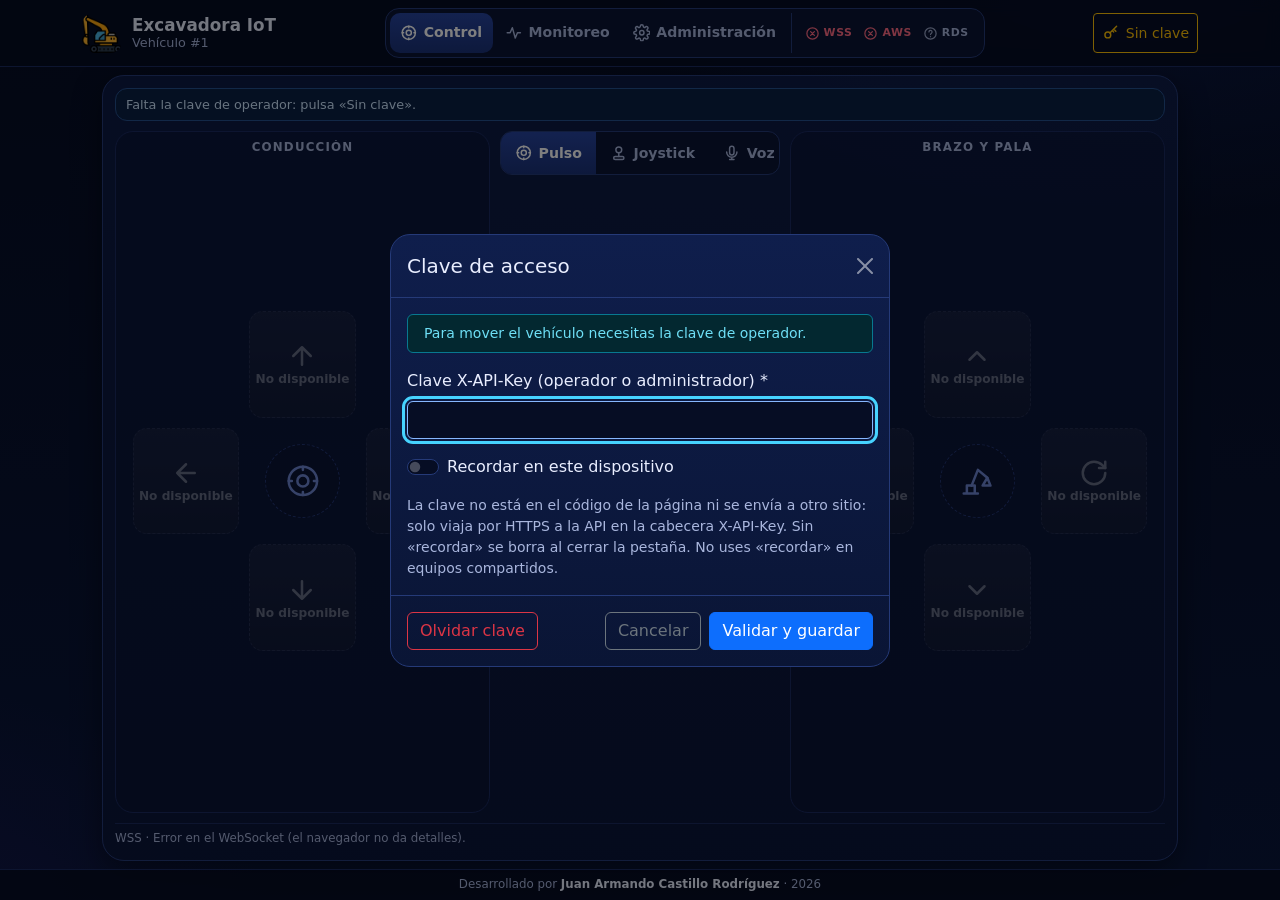
==== commit c7d59c02: "DEMO en el control" ====
--- a/index.html
+++ b/index.html
@@ -5,7 +5,7 @@
   <meta name="viewport" content="width=device-width, initial-scale=1, viewport-fit=cover">
   <meta http-equiv="Content-Security-Policy" content="default-src 'self'; script-src 'self' https://cdn.jsdelivr.net; style-src 'self' https://cdn.jsdelivr.net; img-src 'self' data:; font-src 'self'; connect-src https://vehiculos-juan.duckdns.org wss://vehiculos-juan.duckdns.org; base-uri 'self'; form-action 'none'; object-src 'none'">
   <meta name="referrer" content="no-referrer">
-  <meta name="description" content="Control remoto de la excavadora IoT: mando de conducción, mando de brazo y pala, luz, sonido, encendido, voz y DETENER.">
+  <meta name="description" content="Control remoto de la excavadora IoT: mando de conducción, mando de brazo y pala, giroscopio, luz, sonido, encendido, voz y DETENER.">
   <meta name="theme-color" content="#060d24">
   <title>Control · Excavadora IoT</title>
   <link rel="icon" href="assets/icons/favicon.ico" sizes="16x16 32x32 48x48">
@@ -16,11 +16,23 @@
   <link rel="stylesheet" href="https://cdn.jsdelivr.net/npm/bootstrap@5.3.3/dist/css/bootstrap.min.css"
         integrity="sha384-QWTKZyjpPEjISv5WaRU9OFeRpok6YctnYmDr5pNlyT2bRjXh0JMhjY6hW+ALEwIH" crossorigin="anonymous">
   <link rel="stylesheet" href="assets/css/app.css">
+  <script src="js/ui/carga.js"></script>
   <script defer src="https://cdn.jsdelivr.net/npm/bootstrap@5.3.3/dist/js/bootstrap.bundle.min.js"
           integrity="sha384-YvpcrYf0tY3lHB60NNkmXc5s9fDVZLESaAA55NDzOxhy9GkcIdslK1eN7N6jIeHz" crossorigin="anonymous"></script>
   <script type="module" src="js/pages/control.js"></script>
 </head>
 <body class="pagina-control">
+  <div class="carga" aria-hidden="true">
+    <div class="carga-in">
+      <div class="carga-logo"><img src="assets/icons/icon-192.png" alt="" width="96" height="96"></div>
+      <div class="carga-suelo"></div>
+      <p class="carga-titulo">Excavadora <span>IoT</span></p>
+      <p class="carga-seccion"><small>Abriendo</small><strong>Control</strong></p>
+      <div class="carga-barra"><span></span></div>
+      <p class="carga-pasos"><span>Encendiendo motor…</span><span>Calentando hidráulicos…</span><span>Preparando la pala…</span><span>¡Listo para excavar!</span></p>
+      <p class="carga-pie">Juan Armando Castillo Rodríguez · 2026</p>
+    </div>
+  </div>
   <a class="saltar" href="#contenido">Saltar al contenido</a>
 
   <header class="barra-sup">
@@ -55,6 +67,8 @@
           <svg class="ico" aria-hidden="true"><use href="assets/icons/sprite.svg#i-joy"/></svg><span>Joystick</span></button>
         <button type="button" data-modo="voz" aria-pressed="false" aria-label="Modo Voz" title="Voz">
           <svg class="ico" aria-hidden="true"><use href="assets/icons/sprite.svg#i-mic"/></svg><span>Voz</span></button>
+        <button type="button" data-modo="giro" aria-pressed="false" aria-label="Modo Giroscopio" title="Giroscopio">
+          <svg class="ico" aria-hidden="true"><use href="assets/icons/sprite.svg#i-tilt"/></svg><span>Giro</span></button>
       </div>
 
       <div id="aviso" class="aviso aviso-linea" role="status" hidden></div>
@@ -75,8 +89,37 @@
         </div>
       </div>
 
+      <!-- Modo Giroscopio: paneles propios (solo existen en este modo) -->
+      <div class="pad pad-izq pad-giro" role="group" aria-labelledby="tPadGiro" data-vista="giro" hidden>
+        <h3 id="tPadGiro" class="pad-titulo">Giroscopio</h3>
+        <div class="giro">
+          <div class="giro-zona">
+            <div id="nivel" class="tel-nivel deshabilitado" aria-hidden="true">
+              <span class="tel-dir dir-arriba" data-dir="arriba"><svg class="ico"><use href="assets/icons/sprite.svg#i-up"/></svg>Avanzar</span>
+              <span class="tel-dir dir-abajo" data-dir="abajo"><svg class="ico"><use href="assets/icons/sprite.svg#i-down"/></svg>Atrás</span>
+              <span class="tel-dir dir-izquierda" data-dir="izquierda"><svg class="ico"><use href="assets/icons/sprite.svg#i-left"/></svg>Izq.</span>
+              <span class="tel-dir dir-derecha" data-dir="derecha">Der.<svg class="ico"><use href="assets/icons/sprite.svg#i-right"/></svg></span>
+              <div class="tel"><span class="tel-pantalla"><span class="tel-burbuja"></span></span></div>
+            </div>
+          </div>
+          <div class="giro-acciones">
+            <button id="btnGiro" class="btn-giro" type="button" aria-pressed="false" aria-describedby="giroEstado">
+              <svg class="ico" aria-hidden="true"><use href="assets/icons/sprite.svg#i-play"/></svg><span>Activar</span></button>
+            <button id="btnCentrar" class="btn-giro" type="button" title="Tomar la postura actual como neutral" disabled>
+              <svg class="ico" aria-hidden="true"><use href="assets/icons/sprite.svg#i-gamepad"/></svg><span>Centrar</span></button>
+          </div>
+          <p id="giroEstado" class="giro-estado" aria-live="polite">Toca «Activar» y sostén el teléfono cómodo.</p>
+        </div>
+      </div>
+
       <div class="pad-centro">
-        <div id="secundarios" class="secundarios" role="group" aria-label="Luz, sonido y encendido"></div>
+        <div class="fila-centro">
+          <div id="secundarios" class="secundarios" role="group" aria-label="Luz, sonido y encendido"></div>
+          <button id="btnDemo" class="cbtn cbtn-sec cbtn-demo" type="button" disabled>
+            <svg class="ico" aria-hidden="true"><use href="assets/icons/sprite.svg#i-play"/></svg>
+            <span class="cbtn-txt">Demo</span><span class="cbtn-estado" aria-hidden="true"></span>
+          </button>
+        </div>
         <button id="btnStop" class="stop" type="button" aria-describedby="stopEstado">
           <svg class="ico" aria-hidden="true"><use href="assets/icons/sprite.svg#i-stop"/></svg>
           <span>DETENER</span>
@@ -97,6 +140,13 @@
               <span class="joy-mk mk-derecha" data-dir="derecha"><svg class="ico" aria-hidden="true"><use href="assets/icons/sprite.svg#i-rot-r"/></svg></span>
             <div id="joyPerillaBrazo" class="joy-perilla"></div>
           </div>
+        </div>
+      </div>
+
+      <div class="pad pad-der pad-giro-brazo" role="group" aria-labelledby="tPadGiroBrazo" data-vista="giro" hidden>
+        <h3 id="tPadGiroBrazo" class="pad-titulo">Brazo y pala</h3>
+        <div class="pad-zona">
+          <div id="botonesGiro" class="botones-brazo" data-mando="brazo"></div>
         </div>
       </div>
 
--- a/assets/css/app.css
+++ b/assets/css/app.css
@@ -292,6 +292,16 @@
 .cruceta-eje .ico { width: 52%; height: 52%; stroke-width: 1.6; }
 
 .secundarios { display: grid; gap: 6px; grid-template-columns: repeat(auto-fit, minmax(60px, 1fr)); min-height: 0; }
+/* Fila central: accesorios del catálogo + Demo, todos en la misma rejilla */
+.fila-centro { display: grid; gap: 6px; grid-template-columns: repeat(auto-fit, minmax(60px, 1fr)); min-height: 0; }
+.fila-centro > .secundarios { display: contents; }
+.cbtn-demo { --avance: 0%; border-color: #6b5bd6; background: linear-gradient(180deg, #2b2a7a, #191a55); }
+.cbtn-demo.is-confirmar { border-color: var(--medio); color: var(--medio); box-shadow: 0 0 16px #ffc85755; }
+.cbtn-demo.is-demo {
+  border-color: var(--violeta); color: #fff;
+  background: linear-gradient(90deg, #5a4bd6 var(--avance), #191a55 var(--avance));
+  box-shadow: 0 0 16px #7c8cff66;
+}
 .secundarios .vacio { margin: 0; font-size: .78rem; text-align: center; }
 .cbtn-sec { min-height: 52px; border-radius: 12px; }
 
@@ -320,6 +330,74 @@
 .joy.arrastrando .joy-perilla { transition: none; }
 .joy.arrastrando .joy-mk { transition: none; }
 
+/* ------------------------------ Giroscopio ------------------------------ */
+/* Nivel de burbuja (mismo aspecto que el joystick, pero no se toca) + Activar/Centrar. */
+.giro { width: 100%; height: 100%; min-height: 0; display: flex; flex-direction: column; align-items: center; gap: 5px; }
+.giro-zona { flex: 1 1 auto; min-height: 0; width: 100%; container-type: size; display: grid; place-items: center; }
+.tel-nivel {
+  --gx: 0; --gy: 0;
+  position: relative; width: min(100cqw, 100cqh, 250px); aspect-ratio: 1; display: grid; place-items: center;
+  border-radius: 22px; border: 1px solid var(--panel-borde); perspective: 520px;
+  background:
+    linear-gradient(90deg, transparent calc(50% - .5px), #3a55ad55 calc(50% - .5px), #3a55ad55 calc(50% + .5px), transparent calc(50% + .5px)),
+    linear-gradient(0deg, transparent calc(50% - .5px), #3a55ad55 calc(50% - .5px), #3a55ad55 calc(50% + .5px), transparent calc(50% + .5px)),
+    radial-gradient(circle at 50% 45%, #15296a, #0a1434 72%);
+  transition: border-color .2s, opacity .2s;
+}
+.tel-nivel.activo { border-color: var(--acento); box-shadow: 0 0 22px #46d3ff33 inset; }
+.tel-nivel.deshabilitado { opacity: .45; filter: saturate(.4); }
+.tel {
+  position: relative; width: 33%; aspect-ratio: 9 / 17; display: grid; place-items: center;
+  border-radius: 16% / 9%; border: 3px solid #8fa6e8; background: linear-gradient(160deg, #23408f, #0d1b45);
+  box-shadow: 0 14px 26px #000a;
+  transform: rotateX(calc(var(--gy) * -1.4deg)) rotateY(calc(var(--gx) * 1.4deg));
+  transition: transform .08s linear, opacity .2s;
+}
+.tel::before { content: ""; position: absolute; top: 5%; width: 30%; height: 3%; border-radius: 9px; background: #8fa6e8aa; }
+.tel-nivel:not(.activo) .tel { opacity: .55; }
+.tel-pantalla { position: relative; width: 80%; height: 78%; margin-top: 8%; border-radius: 10%; background: #07102a; display: grid; place-items: center; overflow: hidden; }
+.tel-burbuja {
+  width: 34%; aspect-ratio: 1; border-radius: 50%;
+  background: radial-gradient(circle at 35% 30%, #c4f5ff, var(--acento) 55%, #1b6fd1); box-shadow: 0 0 12px #46d3ff99;
+  transform: translate(calc(var(--gx) * 3.6%), calc(var(--gy) * 3.6%));
+}
+.tel-dir {
+  position: absolute; display: inline-flex; align-items: center; gap: 2px; padding: 2px 6px; border-radius: 999px;
+  font-size: clamp(.55rem, 4.6cqmin, .7rem); font-weight: 800; letter-spacing: .04em; text-transform: uppercase;
+  color: #7d93d8; border: 1px solid transparent; transition: background .12s, color .12s;
+}
+.tel-dir .ico { width: 1.15em; height: 1.15em; stroke-width: 2.6; }
+.tel-dir.dir-arriba { top: 4%; left: 50%; transform: translateX(-50%); }
+.tel-dir.dir-abajo { bottom: 4%; left: 50%; transform: translateX(-50%); }
+.tel-dir.dir-izquierda { left: 2%; top: 50%; transform: translateY(-50%); }
+.tel-dir.dir-derecha { right: 2%; top: 50%; transform: translateY(-50%); }
+.tel-dir.on { color: #00121b; background: var(--acento); box-shadow: 0 0 14px #46d3ff88; }
+.tel-dir.no-disp { opacity: .3; }
+
+/* Brazo y pala en modo Giroscopio: botonera compacta 2×2 (Subir · Pala izq. / Bajar · Pala der.) */
+.botones-brazo {
+  display: grid; grid-template-columns: repeat(2, minmax(0, 1fr)); grid-template-rows: repeat(2, minmax(0, 1fr));
+  gap: clamp(5px, 3cqmin, 10px); width: min(100cqw, 300px); height: min(100cqh, 230px);
+}
+.botones-brazo .cbtn { min-height: 0; font-size: clamp(.6rem, 5cqmin, .8rem); }
+.botones-brazo .cbtn .ico { width: clamp(18px, 11cqmin, 28px); height: clamp(18px, 11cqmin, 28px); }
+.botones-brazo .dir-arriba { grid-area: 1 / 1; } .botones-brazo .dir-izquierda { grid-area: 1 / 2; }
+.botones-brazo .dir-abajo { grid-area: 2 / 1; } .botones-brazo .dir-derecha { grid-area: 2 / 2; }
+.giro-acciones { flex: none; display: flex; gap: 6px; width: 100%; max-width: 280px; }
+.btn-giro {
+  flex: 1 1 0; min-width: 0; min-height: 38px; padding: 4px 6px; display: inline-flex; align-items: center; justify-content: center; gap: 5px;
+  border-radius: 12px; border: 1px solid var(--panel-borde); background: #0a1434; color: var(--texto);
+  font: inherit; font-size: .76rem; font-weight: 700; white-space: nowrap; overflow: hidden; touch-action: manipulation;
+}
+.btn-giro .ico { width: 16px; height: 16px; }
+.btn-giro[aria-pressed="true"] { background: linear-gradient(180deg, #27449f, #1b3278); border-color: var(--acento); color: #fff; }
+.btn-giro:disabled { opacity: .4; cursor: not-allowed; }
+.giro-estado {
+  flex: none; margin: 0; max-width: 100%; min-height: 1.25em; font-size: .66rem; line-height: 1.25; color: var(--tenue); text-align: center;
+  display: -webkit-box; -webkit-line-clamp: 2; -webkit-box-orient: vertical; overflow: hidden;
+}
+.giro-estado[data-tipo="error"] { color: var(--medio); }
+
 /* ---------------------------------- Voz --------------------------------- */
 .voz { display: grid; gap: 8px; width: 100%; max-width: 560px; align-content: center; }
 .voz-fila { display: flex; align-items: center; gap: 10px; min-width: 0; }
@@ -367,6 +445,7 @@
 .tabla-eventos .detalle { min-width: 220px; overflow-wrap: anywhere; }
 .acciones { text-align: right; white-space: nowrap; }
 .acciones .btn { display: inline-flex; align-items: center; gap: 4px; min-height: 36px; min-width: 36px; justify-content: center; margin-left: 4px; }
+.badge-control { background: #ffb02e; color: #1a1300; }
 .badge.ev-movimiento { background: #1f7a5e; } .badge.ev-demo { background: #4b3aa8; }
 .badge.ev-estado { background: #2a4a8f; } .badge.ev-error { background: #a8344f; } .badge.ev-sistema { background: #3a4466; }
 
@@ -454,6 +533,10 @@
 .linea-estado[data-tipo="error"] { color: var(--mal); }
 
 @media (min-width: 576px) { .mando { --g: 10px; padding: 12px; } .pad { padding: 8px; } }
+@media (max-width: 575.98px) {
+  .mando-modos button { padding: 6px 4px; gap: 4px; font-size: .8rem; }
+  .mando-modos button .ico { width: 1.05em; height: 1.05em; }
+}
 
 /* Horizontal (teléfono girado, tableta, escritorio): mando · centro · mando */
 @media (orientation: landscape), (min-width: 700px) {
@@ -471,7 +554,7 @@
   .pad, .vista-voz { margin-top: 0; }
   .pad-centro { justify-content: center; }
   .cruceta { width: min(100cqw, 100cqh, 340px); height: auto; aspect-ratio: 1; }
-  .secundarios { grid-template-columns: repeat(auto-fit, minmax(50px, 1fr)); }
+  .secundarios, .fila-centro { grid-template-columns: repeat(auto-fit, minmax(50px, 1fr)); }
   .stop { min-height: 56px; letter-spacing: .1em; }
 }
 @media (orientation: landscape) and (max-width: 899.98px), (min-width: 700px) and (max-width: 899.98px) {
@@ -523,11 +606,67 @@
   .mando .aviso-linea { padding: 3px 10px; font-size: .72rem; white-space: nowrap; overflow: hidden; text-overflow: ellipsis; }
   .segmento button { min-height: 32px; padding-block: 3px; }
   .cbtn-sec { min-height: 44px; }
+  .btn-giro { min-height: 32px; font-size: .72rem; }
+  .giro-estado { -webkit-line-clamp: 1; }
   .stop { min-height: 44px; font-size: .95rem; }
   .voz-fila { gap: 8px; }
   .mic { width: 60px; height: 60px; }
 }
 
+/* ---------------------------- Pantalla de carga ------------------------- */
+/* Solo animación (~3.5 s). Se oculta sola por CSS: no depende de JavaScript. */
+.carga {
+  position: fixed; inset: 0; z-index: 2000; display: grid; place-items: center; padding: 24px;
+  background: radial-gradient(700px 480px at 50% 40%, #1b3a9a55, transparent 70%), linear-gradient(180deg, #060d24, #0b1a45);
+  animation: carga-salir .45s ease 3.25s forwards;
+}
+.sin-carga .carga { display: none; }
+.carga-in { display: flex; flex-direction: column; align-items: center; gap: 14px; width: min(320px, 82vw); text-align: center; }
+.carga-logo { position: relative; width: 136px; height: 136px; display: grid; place-items: center; }
+.carga-logo::before {
+  content: ""; position: absolute; inset: 0; border-radius: 50%;
+  border: 3px solid transparent; border-top-color: var(--acento); border-right-color: #ffb02e;
+  animation: girar 1.1s linear infinite;
+}
+.carga-logo::after {
+  content: ""; position: absolute; inset: 10px; border-radius: 50%; background: radial-gradient(circle, #46d3ff22, transparent 70%);
+  animation: carga-pulso 1.6s ease-in-out infinite;
+}
+.carga-logo img { position: relative; z-index: 1; width: 96px; height: 96px; transform-origin: 62% 88%; filter: drop-shadow(0 10px 16px #000a); animation: carga-excavar 1.25s ease-in-out infinite; }
+.carga-suelo { width: 120px; height: 4px; margin-top: -10px; border-radius: 99px; background: linear-gradient(90deg, transparent, #ffb02e88, transparent); animation: carga-pulso 1.25s ease-in-out infinite; }
+.carga-titulo { margin: 4px 0 0; font-size: 1.45rem; font-weight: 800; letter-spacing: .03em; color: #fff; }
+.carga-titulo span { color: #ffb02e; }
+.carga-barra { width: 100%; height: 8px; border-radius: 99px; background: #0a1434; border: 1px solid var(--panel-borde); overflow: hidden; }
+.carga-barra span {
+  display: block; height: 100%; width: 0; border-radius: inherit;
+  background: linear-gradient(90deg, #ffb02e, var(--acento)); box-shadow: 0 0 12px #46d3ff88;
+  animation: carga-llenar 3.1s cubic-bezier(.45, .05, .3, 1) forwards;
+}
+.carga-pasos { position: relative; width: 100%; height: 1.3em; margin: 0; font-size: .85rem; color: var(--tenue); }
+.carga-pasos span { position: absolute; inset: 0; opacity: 0; animation: carga-paso .8s ease both; }
+.carga-pasos span:nth-child(1) { animation-delay: 0s; }
+.carga-pasos span:nth-child(2) { animation-delay: .8s; }
+.carga-pasos span:nth-child(3) { animation-delay: 1.6s; }
+.carga-pasos span:nth-child(4) { animation: carga-paso-fin .5s ease 2.4s both; color: var(--ok); font-weight: 700; }
+.carga-pie { margin: 0; font-size: .72rem; color: #7d8ab3; }
+.carga-seccion { display: none; margin: 0; flex-direction: column; align-items: center; gap: 2px; }
+.carga-seccion small { font-size: .7rem; font-weight: 700; letter-spacing: .16em; text-transform: uppercase; color: var(--tenue); }
+.carga-seccion strong { font-size: 1.2rem; letter-spacing: .03em; color: var(--acento); }
+
+/* Versión corta (~1.8 s) al cambiar de sección: dice a qué sección se entra. */
+.carga-corta .carga { animation-delay: 1.45s; animation-duration: .35s; }
+.carga-corta .carga-barra span { animation-duration: 1.35s; }
+.carga-corta .carga-pasos { display: none; }
+.carga-corta .carga-seccion { display: flex; animation: carga-paso-fin .4s ease .1s both; }
+
+@keyframes carga-salir { to { opacity: 0; visibility: hidden; } }
+@keyframes carga-excavar { 0%, 100% { transform: rotate(-5deg) translateY(0); } 50% { transform: rotate(3deg) translateY(-7px); } }
+@keyframes carga-pulso { 0%, 100% { opacity: .45; transform: scale(.94); } 50% { opacity: 1; transform: scale(1.04); } }
+@keyframes carga-llenar { 0% { width: 0; } 25% { width: 28%; } 50% { width: 55%; } 75% { width: 82%; } 100% { width: 100%; } }
+@keyframes carga-paso { 0% { opacity: 0; transform: translateY(6px); } 20%, 80% { opacity: 1; transform: none; } 100% { opacity: 0; transform: translateY(-6px); } }
+@keyframes carga-paso-fin { from { opacity: 0; transform: translateY(6px); } to { opacity: 1; transform: none; } }
+
 @media (prefers-reduced-motion: reduce) {
   *, *::before, *::after { animation: none !important; transition: none !important; }
-}
+  .carga { display: none; }                         /* sin animaciones no tiene sentido esperar */
+}
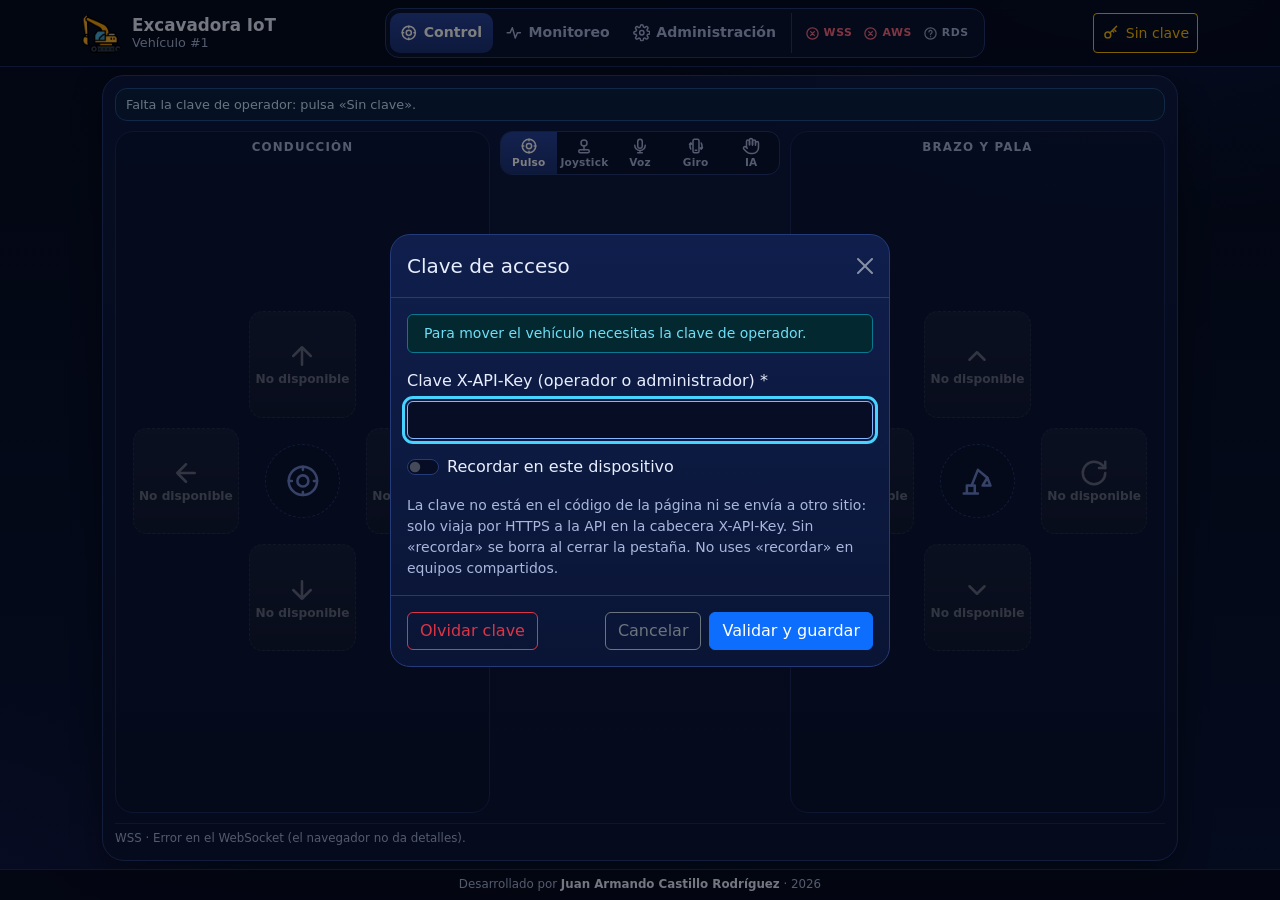
==== commit 96b27f1c: "MODO IA implementado" ====
--- a/index.html
+++ b/index.html
@@ -3,9 +3,9 @@
 <head>
   <meta charset="utf-8">
   <meta name="viewport" content="width=device-width, initial-scale=1, viewport-fit=cover">
-  <meta http-equiv="Content-Security-Policy" content="default-src 'self'; script-src 'self' https://cdn.jsdelivr.net; style-src 'self' https://cdn.jsdelivr.net; img-src 'self' data:; font-src 'self'; connect-src https://vehiculos-juan.duckdns.org wss://vehiculos-juan.duckdns.org; base-uri 'self'; form-action 'none'; object-src 'none'">
+  <meta http-equiv="Content-Security-Policy" content="default-src 'self'; script-src 'self' https://cdn.jsdelivr.net 'wasm-unsafe-eval'; style-src 'self' https://cdn.jsdelivr.net; img-src 'self' data:; media-src 'self' blob: mediastream:; font-src 'self'; connect-src 'self' https://cdn.jsdelivr.net https://vehiculos-juan.duckdns.org wss://vehiculos-juan.duckdns.org; base-uri 'self'; form-action 'none'; object-src 'none'">
   <meta name="referrer" content="no-referrer">
-  <meta name="description" content="Control remoto de la excavadora IoT: mando de conducción, mando de brazo y pala, giroscopio, luz, sonido, encendido, voz y DETENER.">
+  <meta name="description" content="Control remoto de la excavadora IoT: mando de conducción, mando de brazo y pala, giroscopio, gestos con la mano (IA), luz, sonido, encendido, voz y DETENER.">
   <meta name="theme-color" content="#060d24">
   <title>Control · Excavadora IoT</title>
   <link rel="icon" href="assets/icons/favicon.ico" sizes="16x16 32x32 48x48">
@@ -16,10 +16,10 @@
   <link rel="stylesheet" href="https://cdn.jsdelivr.net/npm/bootstrap@5.3.3/dist/css/bootstrap.min.css"
         integrity="sha384-QWTKZyjpPEjISv5WaRU9OFeRpok6YctnYmDr5pNlyT2bRjXh0JMhjY6hW+ALEwIH" crossorigin="anonymous">
   <link rel="stylesheet" href="assets/css/app.css">
-  <script src="js/ui/carga.js"></script>
+  <script src="assets/js/ui/carga.js"></script>
   <script defer src="https://cdn.jsdelivr.net/npm/bootstrap@5.3.3/dist/js/bootstrap.bundle.min.js"
           integrity="sha384-YvpcrYf0tY3lHB60NNkmXc5s9fDVZLESaAA55NDzOxhy9GkcIdslK1eN7N6jIeHz" crossorigin="anonymous"></script>
-  <script type="module" src="js/pages/control.js"></script>
+  <script type="module" src="assets/js/pages/control.js"></script>
 </head>
 <body class="pagina-control">
   <div class="carga" aria-hidden="true">
@@ -69,6 +69,8 @@
           <svg class="ico" aria-hidden="true"><use href="assets/icons/sprite.svg#i-mic"/></svg><span>Voz</span></button>
         <button type="button" data-modo="giro" aria-pressed="false" aria-label="Modo Giroscopio" title="Giroscopio">
           <svg class="ico" aria-hidden="true"><use href="assets/icons/sprite.svg#i-tilt"/></svg><span>Giro</span></button>
+        <button type="button" data-modo="ia" aria-pressed="false" aria-label="Modo IA: gestos con la mano" title="IA (gestos con la mano)">
+          <svg class="ico" aria-hidden="true"><use href="assets/icons/sprite.svg#i-hand"/></svg><span>IA</span></button>
       </div>
 
       <div id="aviso" class="aviso aviso-linea" role="status" hidden></div>
@@ -112,6 +114,35 @@
         </div>
       </div>
 
+      <!-- Modo IA: cámara con la mano dibujada encima + guía de gestos -->
+      <div class="pad pad-izq pad-ia" role="group" aria-labelledby="tPadIA" data-vista="ia" hidden>
+        <h3 id="tPadIA" class="pad-titulo">Gestos con la mano · IA</h3>
+        <div class="ia">
+          <div class="ia-zona">
+            <div id="iaEscena" class="ia-escena deshabilitado">
+              <video id="iaVideo" class="ia-espejo" playsinline muted aria-hidden="true"></video>
+              <canvas id="iaLienzo" class="ia-espejo" aria-hidden="true"></canvas>
+              <div class="ia-reposo" aria-hidden="true">
+                <svg class="ico"><use href="assets/icons/sprite.svg#i-hand"/></svg>
+                <span>La cámara se usa solo en este dispositivo: no se graba ni se envía.</span>
+              </div>
+              <span class="ia-flecha dir-arriba" data-dir="arriba" data-codigo="1" aria-hidden="true"><svg class="ico"><use href="assets/icons/sprite.svg#i-up"/></svg></span>
+              <span class="ia-flecha dir-abajo" data-dir="abajo" data-codigo="2" aria-hidden="true"><svg class="ico"><use href="assets/icons/sprite.svg#i-down"/></svg></span>
+              <span class="ia-flecha dir-izquierda" data-dir="izquierda" data-codigo="3" aria-hidden="true"><svg class="ico"><use href="assets/icons/sprite.svg#i-left"/></svg></span>
+              <span class="ia-flecha dir-derecha" data-dir="derecha" data-codigo="4" aria-hidden="true"><svg class="ico"><use href="assets/icons/sprite.svg#i-right"/></svg></span>
+              <span id="iaEtiqueta" class="ia-etiqueta" aria-live="polite" hidden></span>
+              <span class="ia-anillo" aria-hidden="true"></span>
+              <span id="iaCarga" class="ia-carga" role="status" hidden></span>
+            </div>
+          </div>
+          <div class="giro-acciones">
+            <button id="btnIA" class="btn-giro" type="button" aria-pressed="false" aria-describedby="iaEstado">
+              <svg class="ico" aria-hidden="true"><use href="assets/icons/sprite.svg#i-play"/></svg><span>Activar cámara</span></button>
+          </div>
+          <p id="iaEstado" class="giro-estado" aria-live="polite">Toca «Activar cámara» y pon la mano frente a ella.</p>
+        </div>
+      </div>
+
       <div class="pad-centro">
         <div class="fila-centro">
           <div id="secundarios" class="secundarios" role="group" aria-label="Luz, sonido y encendido"></div>
@@ -150,7 +181,60 @@
         </div>
       </div>
 
+      <div class="pad pad-der pad-ia-guia" role="group" aria-labelledby="tPadGuia" data-vista="ia" hidden>
+        <h3 id="tPadGuia" class="pad-titulo">Gestos</h3>
+        <div id="guiaIA" class="ia-guia">
+          <div class="ia-fila" data-forma="Closed_Fist">
+            <span class="ia-emo" aria-hidden="true">✊</span><span class="ia-nom">Conducir<small>Puño y mueve la mano</small></span>
+            <span class="ia-chips">
+              <span class="ia-chip" data-mando="conduccion" data-dir="arriba" data-codigo="1" title="Avanzar"><svg class="ico"><use href="assets/icons/sprite.svg#i-up"/></svg></span>
+              <span class="ia-chip" data-mando="conduccion" data-dir="abajo" data-codigo="2" title="Retroceder"><svg class="ico"><use href="assets/icons/sprite.svg#i-down"/></svg></span>
+              <span class="ia-chip" data-mando="conduccion" data-dir="izquierda" data-codigo="3" title="Girar a la izquierda"><svg class="ico"><use href="assets/icons/sprite.svg#i-left"/></svg></span>
+              <span class="ia-chip" data-mando="conduccion" data-dir="derecha" data-codigo="4" title="Girar a la derecha"><svg class="ico"><use href="assets/icons/sprite.svg#i-right"/></svg></span>
+            </span>
+          </div>
+          <div class="ia-fila" data-forma="Victory">
+            <span class="ia-emo" aria-hidden="true">✌️</span><span class="ia-nom">Brazo y pala<small>Victoria y mueve la mano</small></span>
+            <span class="ia-chips">
+              <span class="ia-chip" data-mando="brazo" data-dir="arriba" data-codigo="5" title="Subir brazo"><svg class="ico"><use href="assets/icons/sprite.svg#i-chev-up"/></svg></span>
+              <span class="ia-chip" data-mando="brazo" data-dir="abajo" data-codigo="6" title="Bajar brazo"><svg class="ico"><use href="assets/icons/sprite.svg#i-chev-down"/></svg></span>
+              <span class="ia-chip" data-mando="brazo" data-dir="izquierda" data-codigo="7" title="Pala a la izquierda"><svg class="ico"><use href="assets/icons/sprite.svg#i-rot-l"/></svg></span>
+              <span class="ia-chip" data-mando="brazo" data-dir="derecha" data-codigo="8" title="Pala a la derecha"><svg class="ico"><use href="assets/icons/sprite.svg#i-rot-r"/></svg></span>
+            </span>
+          </div>
+          <div class="ia-fila" data-forma="Thumb_Up">
+            <span class="ia-emo" aria-hidden="true">👍</span><span class="ia-nom">Luz<small>Sostén 1 s</small></span>
+            <span class="ia-chips">
+              <span class="ia-chip" data-codigo="10" title="Luz"><svg class="ico"><use href="assets/icons/sprite.svg#i-bulb"/></svg></span>
+            </span>
+          </div>
+          <div class="ia-fila" data-forma="ILoveYou">
+            <span class="ia-emo" aria-hidden="true">🤟</span><span class="ia-nom">Sonido<small>Sostén 1 s</small></span>
+            <span class="ia-chips">
+              <span class="ia-chip" data-codigo="11" title="Sonido"><svg class="ico"><use href="assets/icons/sprite.svg#i-sound"/></svg></span>
+            </span>
+          </div>
+          <div class="ia-fila" data-forma="Pointing_Up">
+            <span class="ia-emo" aria-hidden="true">☝️</span><span class="ia-nom">On / Off<small>Sostén 2 s</small></span>
+            <span class="ia-chips">
+              <span class="ia-chip" data-codigo="12" title="Encender o apagar"><svg class="ico"><use href="assets/icons/sprite.svg#i-power"/></svg></span>
+            </span>
+          </div>
+          <div class="ia-fila ia-fila-paro" data-forma="Open_Palm">
+            <span class="ia-emo" aria-hidden="true">✋</span><span class="ia-nom">DETENER<small>Mano abierta</small></span>
+            <span class="ia-chips">
+              <span class="ia-chip ia-chip-paro" data-paro title="DETENER"><svg class="ico"><use href="assets/icons/sprite.svg#i-stop"/></svg></span>
+            </span>
+          </div>
+        </div>
+      </div>
+
       <div id="vistaVoz" class="vista-voz" data-vista="voz" role="group" aria-label="Control por voz" hidden>
+        <div id="demoPaso" class="demo-paso" aria-live="polite" hidden>
+          <span class="demo-paso-ico"></span>
+          <span class="demo-paso-txt"><small class="demo-paso-num">DEMO</small><strong class="demo-paso-accion">—</strong></span>
+          <span class="demo-paso-etq">DEMO</span>
+        </div>
         <div class="voz">
           <div class="voz-fila">
             <button id="btnMic" class="mic" type="button" aria-pressed="false" aria-describedby="txtMic">
--- a/assets/css/app.css
+++ b/assets/css/app.css
@@ -293,10 +293,123 @@
 
 .secundarios { display: grid; gap: 6px; grid-template-columns: repeat(auto-fit, minmax(60px, 1fr)); min-height: 0; }
 /* Fila central: accesorios del catálogo + Demo, todos en la misma rejilla */
-.fila-centro { display: grid; gap: 6px; grid-template-columns: repeat(auto-fit, minmax(60px, 1fr)); min-height: 0; }
+/* Flex con ajuste centrado: si no caben los 4 en una fila, la Demo pasa abajo CENTRADA (no pegada a un lado). */
+.fila-centro { --base: 60px; display: flex; flex-wrap: wrap; justify-content: center; gap: 6px; min-height: 0; }
 .fila-centro > .secundarios { display: contents; }
+.fila-centro .cbtn-sec { flex: 1 1 var(--base); max-width: calc((100% - 12px) / 3); }
+.fila-centro .vacio { flex: 1 1 100%; }
 .cbtn-demo { --avance: 0%; border-color: #6b5bd6; background: linear-gradient(180deg, #2b2a7a, #191a55); }
-.cbtn-demo.is-confirmar { border-color: var(--medio); color: var(--medio); box-shadow: 0 0 16px #ffc85755; }
+/* Accesorio encendido: queda «prendido» (ámbar sólido, texto «Luz ON» y luz piloto) hasta que se vuelve a tocar */
+.cbtn-sec.is-on {
+  border-color: #ffe08a; color: #2a1a00;
+  background: linear-gradient(180deg, #ffd96e, #e8a11a); box-shadow: 0 0 20px #ffc857aa, inset 0 1px 0 #fff7;
+}
+.cbtn-sec.is-on .ico { color: #2a1a00; }
+.cbtn-sec.is-on .cbtn-estado { color: #2a1a00 !important; }
+.cbtn-sec.is-on::after {
+  content: ""; position: absolute; top: 5px; right: 6px; width: 7px; height: 7px; border-radius: 50%;
+  background: #fff8d6; box-shadow: 0 0 0 2px #2a1a0055, 0 0 8px #fff; animation: piloto 1.6s ease-in-out infinite;
+}
+@keyframes piloto { 0%, 100% { opacity: 1; } 50% { opacity: .35; } }
+/* Columna central angosta (horizontal / escritorio): icono + «ON» en lugar de «Sonido ON» (no se corta) */
+@media (orientation: landscape), (min-width: 700px) {
+  .cbtn-sec.is-on .cbtn-txt { display: none; }
+  .cbtn-sec.is-on:not(.is-sending):not(.is-ok):not(.is-error)::before { content: "ON"; order: 2; font-weight: 800; letter-spacing: .08em; }
+}
+
+/* Aviso central de estado (luz, sonido, encendido) */
+.aviso-estado {
+  --ms: 3200ms;
+  position: fixed; left: 50%; top: 50%; z-index: 1095; transform: translate(-50%, -50%);
+  display: flex; align-items: center; gap: 14px; width: max-content; min-width: min(290px, 86vw); max-width: min(380px, 92vw);
+  padding: 16px 20px 19px; border-radius: 22px; overflow: hidden; pointer-events: none;
+  background: linear-gradient(160deg, #15275ff2, #0a1434f2); border: 1px solid var(--panel-borde);
+  box-shadow: 0 24px 60px #000c, inset 0 1px 0 #ffffff14; backdrop-filter: blur(10px);
+  animation: aviso-entrar .35s cubic-bezier(.2, .9, .3, 1.25) both;
+}
+.aviso-estado.saliendo { animation: aviso-salir .3s ease both; }
+.aviso-estado-ico { flex: none; width: 58px; height: 58px; border-radius: 50%; display: grid; place-items: center; }
+.aviso-estado-ico .ico { width: 30px; height: 30px; }
+.aviso-estado.on .aviso-estado-ico { color: #2a1a00; background: radial-gradient(circle at 40% 35%, #fff0b0, #ffc857 45%, #e8a11a); box-shadow: 0 0 0 6px #ffc85722, 0 0 30px #ffc857aa; }
+.aviso-estado.off .aviso-estado-ico { color: var(--tenue); background: #14224f; border: 1px solid var(--panel-borde); }
+.aviso-estado-txt { display: flex; flex-direction: column; gap: 2px; min-width: 0; }
+.aviso-estado-txt small { font-size: .66rem; font-weight: 800; letter-spacing: .16em; text-transform: uppercase; }
+.aviso-estado.on small { color: #ffc857; } .aviso-estado.off small { color: #7d93d8; }
+.aviso-estado-txt strong { font-size: 1.15rem; line-height: 1.2; color: #fff; }
+.aviso-estado-det { font-size: .74rem; color: var(--tenue); line-height: 1.3; }
+.aviso-estado-barra { position: absolute; left: 0; right: 0; bottom: 0; height: 3px; transform-origin: left; animation: aviso-tiempo var(--ms) linear both; }
+.aviso-estado.on .aviso-estado-barra { background: linear-gradient(90deg, #ffc857, #ffe9a8); }
+.aviso-estado.off .aviso-estado-barra { background: #7d93d8; }
+/* Teléfono horizontal: más compacto y en la mitad superior, para no tapar DETENER */
+@media (orientation: landscape) and (max-height: 520px) {
+  .aviso-estado { top: 33%; padding: 10px 16px 13px; gap: 12px; min-width: min(260px, 60vw); }
+  .aviso-estado-ico { width: 44px; height: 44px; }
+  .aviso-estado-ico .ico { width: 24px; height: 24px; }
+  .aviso-estado-txt strong { font-size: 1rem; }
+  .aviso-estado-det { display: none; }
+}
+@keyframes aviso-entrar { from { opacity: 0; transform: translate(-50%, -50%) scale(.85); } to { opacity: 1; transform: translate(-50%, -50%) scale(1); } }
+@keyframes aviso-salir { to { opacity: 0; transform: translate(-50%, -50%) scale(.94); } }
+@keyframes aviso-tiempo { from { transform: scaleX(1); } to { transform: scaleX(0); } }
+/* ---------------- DEMO en curso: mando atenuado, solo brilla lo que hace ---------------- */
+.cbtn.demo-activo, .cbtn.demo-activo:disabled {
+  opacity: 1; filter: none; color: #fff; border-color: #b3a8ff;
+  background: linear-gradient(180deg, #6d5ff2, #3a2fa8);
+  box-shadow: 0 0 0 2px #b3a8ff, 0 0 28px #8a7cffd9; transform: translateY(2px) scale(.96);
+}
+.cbtn.demo-activo .ico { color: #fff; filter: drop-shadow(0 0 6px #fff); }
+/* Joystick: base visible pero apagada; la perilla brilla y se desplaza en cada paso */
+.mando.en-demo .joy.deshabilitado { opacity: 1; filter: none; border-color: #26346a; }
+.mando.en-demo .joy .joy-mk { opacity: .3; }
+.mando.en-demo .joy .joy-perilla { opacity: .35; filter: grayscale(.8); transition: transform .35s cubic-bezier(.2, .9, .3, 1.1), opacity .2s, filter .2s; }
+.mando.en-demo .joy.demo-activo { border-color: #b3a8ff; box-shadow: inset 0 0 42px #000b, 0 0 32px #8a7cff99; }
+.mando.en-demo .joy.demo-activo .joy-perilla { opacity: 1; filter: none; background: radial-gradient(circle at 35% 28%, #ece6ff, #8a7cff 52%, #4b3aa8); box-shadow: 0 0 32px #b3a8ffd9; }
+.mando.en-demo .joy.demo-activo .joy-mk.on { opacity: 1; color: #d9d2ff; filter: drop-shadow(0 0 8px #b3a8ff); }
+/* Giro: el teléfono dibujado se inclina y brilla */
+.mando.en-demo .tel-nivel.deshabilitado { opacity: 1; filter: none; }
+.mando.en-demo .tel-nivel .tel { opacity: .35; transition: transform .35s ease, opacity .2s, box-shadow .2s; }
+.mando.en-demo .tel-nivel .tel-dir { opacity: .3; }
+.mando.en-demo .tel-nivel.demo-activo { border-color: #b3a8ff; }
+.mando.en-demo .tel-nivel.demo-activo .tel { opacity: 1; border-color: #b3a8ff; box-shadow: 0 14px 26px #000a, 0 0 28px #8a7cffcc; }
+.mando.en-demo .tel-nivel .tel-dir.on { opacity: 1; color: #fff; background: #7a6bf5; box-shadow: 0 0 16px #b3a8ffcc; }
+/* DETENER dentro de la DEMO: destello */
+.stop.demo-paro { animation: paro-destello .45s ease 2; }
+@keyframes paro-destello { 50% { transform: scale(1.03); box-shadow: 0 0 46px #ff4d6d; } }
+/* Banda de progreso de la DEMO (en lugar del aviso) */
+.aviso-demo {
+  --avance: 0%; color: #fff; border-color: #8a7cff;
+  background: linear-gradient(90deg, #4a3cc0cc var(--avance), #141a4d var(--avance)); transition: background .4s;
+}
+/* Modo Voz: tarjeta grande con el paso actual */
+.demo-paso {
+  display: flex; align-items: center; gap: 14px; width: 100%; max-width: 560px; margin-bottom: 8px; padding: 12px 16px;
+  border-radius: 18px; border: 1px solid #b3a8ff; background: linear-gradient(160deg, #2e2b85, #191a55); box-shadow: 0 0 26px #8a7cff55;
+}
+.demo-paso.latido { animation: paso-latido .45s ease; }
+@keyframes paso-latido { 0% { transform: scale(.97); box-shadow: 0 0 46px #b3a8ffcc; } 100% { transform: none; } }
+.demo-paso-ico {
+  flex: none; width: 54px; height: 54px; border-radius: 50%; display: grid; place-items: center; color: #fff;
+  background: radial-gradient(circle at 35% 30%, #ece6ff, #8a7cff 55%, #4b3aa8); box-shadow: 0 0 22px #b3a8ffaa;
+}
+.demo-paso-ico .ico { width: 28px; height: 28px; }
+.demo-paso-txt { display: flex; flex-direction: column; gap: 1px; min-width: 0; flex: 1; }
+.demo-paso-num { font-size: .66rem; font-weight: 800; letter-spacing: .14em; text-transform: uppercase; color: #cfc6ff; }
+.demo-paso-accion { font-size: 1.25rem; line-height: 1.2; color: #fff; }
+.demo-paso-etq { flex: none; padding: 2px 8px; border-radius: 99px; font-size: .62rem; font-weight: 800; letter-spacing: .1em; background: #8a7cff; color: #fff; }
+.mando.en-demo .vista-voz .chips { display: none; }
+
+/* Panel para elegir la DEMO */
+.demo-lista { display: grid; gap: 8px; }
+.demo-opcion {
+  display: flex; gap: 10px; align-items: flex-start; padding: 10px 12px; border-radius: 12px; cursor: pointer;
+  border: 1px solid var(--panel-borde); background: #0a1434;
+}
+.demo-opcion:has(input:checked) { border-color: var(--violeta); background: #1b1d5a; box-shadow: 0 0 14px #7c8cff44; }
+.demo-opcion:has(input:disabled) { opacity: .55; cursor: not-allowed; }
+.demo-opcion input { margin-top: 4px; flex: none; accent-color: var(--violeta); }
+.demo-opcion-txt { display: flex; flex-direction: column; gap: 1px; min-width: 0; }
+.demo-opcion-txt small { color: var(--tenue); overflow-wrap: anywhere; }
+.demo-opcion-txt .demo-pasos { color: var(--acento); font-weight: 600; }
 .cbtn-demo.is-demo {
   border-color: var(--violeta); color: #fff;
   background: linear-gradient(90deg, #5a4bd6 var(--avance), #191a55 var(--avance));
@@ -398,6 +511,95 @@
 }
 .giro-estado[data-tipo="error"] { color: var(--medio); }
 
+/* ------------------------------ Modo IA ------------------------------ */
+/* Cámara en espejo con la mano dibujada encima (canvas) + guía de gestos. */
+.ia { width: 100%; height: 100%; min-height: 0; display: flex; flex-direction: column; align-items: center; gap: 5px; }
+.ia-zona { flex: 1 1 auto; min-height: 0; width: 100%; container-type: size; display: grid; place-items: center; }
+.ia-escena {
+  --ia-progreso: 0; --ia-color: #3550a8;
+  position: relative; width: min(100cqw, calc(100cqh * 4 / 3), 560px); aspect-ratio: 4 / 3; overflow: hidden;
+  border-radius: 18px; border: 2px solid var(--ia-color); background: radial-gradient(circle at 50% 45%, #15296a, #070f2b 75%);
+  box-shadow: inset 0 0 36px #000a; transition: border-color .15s, box-shadow .15s, opacity .2s;
+}
+.ia-escena.deshabilitado { opacity: .5; filter: saturate(.5); }
+.ia-escena.activo { --ia-color: #5a74c8; }
+.ia-escena[data-mando="conduccion"] { --ia-color: var(--acento); box-shadow: inset 0 0 36px #000a, 0 0 22px #46d3ff55; }
+.ia-escena[data-mando="brazo"] { --ia-color: #ffb02e; box-shadow: inset 0 0 36px #000a, 0 0 22px #ffb02e55; }
+.ia-espejo { position: absolute; inset: 0; width: 100%; height: 100%; object-fit: cover; transform: scaleX(-1); }
+.ia-escena video { opacity: 0; transition: opacity .3s; }
+.ia-escena.activo video { opacity: .9; }
+.ia-reposo {
+  position: absolute; inset: 0; display: flex; flex-direction: column; align-items: center; justify-content: center; gap: 6px;
+  padding: 10%; text-align: center; color: var(--tenue); font-size: clamp(.6rem, 3.4cqmin, .78rem); line-height: 1.3;
+}
+.ia-reposo .ico { width: clamp(34px, 22cqmin, 64px); height: clamp(34px, 22cqmin, 64px); color: #6d85d0; stroke-width: 1.6; }
+.ia-escena.activo .ia-reposo, .ia-escena.cargando .ia-reposo .ico { display: none; }
+.ia-flecha {
+  position: absolute; display: grid; place-items: center; width: clamp(24px, 11cqmin, 38px); aspect-ratio: 1; border-radius: 50%;
+  color: #9fb2ee; background: #07102acc; border: 1px solid #3550a8; opacity: 0; transition: opacity .15s, background .12s, color .12s;
+}
+.ia-flecha .ico { width: 60%; height: 60%; stroke-width: 2.8; }
+.ia-escena.activo .ia-flecha { opacity: .75; }
+.ia-flecha.dir-arriba { top: 4%; left: 50%; transform: translateX(-50%); }
+.ia-flecha.dir-abajo { bottom: 4%; left: 50%; transform: translateX(-50%); }
+.ia-flecha.dir-izquierda { left: 3%; top: 50%; transform: translateY(-50%); }
+.ia-flecha.dir-derecha { right: 3%; top: 50%; transform: translateY(-50%); }
+.ia-flecha.on { opacity: 1; color: #00121b; background: var(--acento); border-color: #c4f5ff; box-shadow: 0 0 18px #46d3ffaa; }
+.ia-etiqueta {
+  position: absolute; left: 50%; top: 4%; transform: translateX(-50%); max-width: 70%; padding: 3px 10px; border-radius: 99px;
+  font-size: clamp(.6rem, 3.6cqmin, .8rem); font-weight: 800; color: #fff; white-space: nowrap; overflow: hidden; text-overflow: ellipsis;
+  background: #07102ad9; border: 1px solid var(--ia-color);
+}
+.ia-escena.activo .ia-etiqueta { top: auto; bottom: 4%; }
+.ia-anillo {
+  position: absolute; left: 50%; top: 50%; width: clamp(54px, 30cqmin, 110px); aspect-ratio: 1; border-radius: 50%;
+  transform: translate(-50%, -50%) scale(.8); opacity: 0; pointer-events: none; transition: opacity .12s, transform .12s;
+  background: conic-gradient(#ffb02e calc(var(--ia-progreso) * 1turn), #ffffff22 0);
+  -webkit-mask: radial-gradient(circle, transparent 58%, #000 60%); mask: radial-gradient(circle, transparent 58%, #000 60%);
+  filter: drop-shadow(0 0 8px #ffb02e99);
+}
+.ia-escena.sosteniendo .ia-anillo { opacity: 1; transform: translate(-50%, -50%); }
+.ia-carga {
+  position: absolute; inset: 0; display: flex; flex-direction: column; align-items: center; justify-content: center; gap: 10px; padding: 12%;
+  text-align: center; font-size: clamp(.62rem, 3.6cqmin, .82rem); font-weight: 600; color: #dfe7ff; background: #060d24cc;
+}
+.ia-carga::before {
+  content: ""; width: clamp(26px, 14cqmin, 44px); aspect-ratio: 1; border-radius: 50%;
+  border: 3px solid #ffffff22; border-top-color: var(--acento); border-right-color: #ffb02e; animation: girar 1s linear infinite;
+}
+.ia-carga[hidden] { display: none; }
+
+/* Guía de gestos (también indica en vivo qué gesto se reconoce) */
+.ia-guia {
+  flex: 1 1 auto; min-height: 0; width: 100%; overflow-y: auto; display: grid; align-content: center; gap: 4px; padding: 2px;
+}
+.ia-fila {
+  display: flex; align-items: center; gap: 8px; min-width: 0; padding: 4px 8px; border-radius: 12px;
+  border: 1px solid #1a2a60; background: #0a1434; transition: border-color .12s, background .12s, opacity .2s;
+}
+.ia-fila.on { border-color: var(--acento); background: #10275f; }
+.ia-fila-paro.on { border-color: var(--mal); background: #3a1022; }
+.ia-emo { flex: none; width: 1.6em; font-size: 1.15rem; line-height: 1; text-align: center; }
+.ia-nom { flex: 1 1 auto; min-width: 0; display: flex; flex-direction: column; font-size: .7rem; font-weight: 700; line-height: 1.15; color: var(--texto); }
+.ia-nom small { font-size: .62rem; font-weight: 600; color: var(--tenue); white-space: nowrap; overflow: hidden; text-overflow: ellipsis; }
+.ia-chips { flex: none; display: flex; gap: 3px; }
+.ia-chip {
+  display: grid; place-items: center; width: 24px; height: 24px; border-radius: 8px; color: #8fa6e8;
+  border: 1px solid #26346a; background: #07102a; transition: background .12s, color .12s, box-shadow .12s;
+}
+.ia-chip .ico { width: 15px; height: 15px; stroke-width: 2.4; }
+.ia-chip.on { color: #00121b; background: var(--acento); border-color: #c4f5ff; box-shadow: 0 0 12px #46d3ff99; }
+.ia-chip.no-disp { opacity: .3; }
+.ia-chip-paro { color: #ff8aa0; }
+
+/* DEMO en curso: guía y cámara atenuadas, solo brilla lo que hace */
+.mando.en-demo .ia-escena.deshabilitado { opacity: 1; filter: none; }
+.mando.en-demo .ia-escena .ia-flecha { opacity: .3; }
+.mando.en-demo .ia-escena .ia-flecha.demo-activo { opacity: 1; color: #fff; background: #7a6bf5; border-color: #b3a8ff; box-shadow: 0 0 20px #b3a8ffcc; }
+.mando.en-demo .ia-fila { opacity: .35; }
+.mando.en-demo .ia-fila.demo-activo { opacity: 1; border-color: #b3a8ff; background: #2e2b85; box-shadow: 0 0 18px #8a7cff77; }
+.mando.en-demo .ia-chip.demo-activo { color: #fff; background: #7a6bf5; border-color: #b3a8ff; box-shadow: 0 0 14px #b3a8ffcc; }
+
 /* ---------------------------------- Voz --------------------------------- */
 .voz { display: grid; gap: 8px; width: 100%; max-width: 560px; align-content: center; }
 .voz-fila { display: flex; align-items: center; gap: 10px; min-width: 0; }
@@ -445,7 +647,6 @@
 .tabla-eventos .detalle { min-width: 220px; overflow-wrap: anywhere; }
 .acciones { text-align: right; white-space: nowrap; }
 .acciones .btn { display: inline-flex; align-items: center; gap: 4px; min-height: 36px; min-width: 36px; justify-content: center; margin-left: 4px; }
-.badge-control { background: #ffb02e; color: #1a1300; }
 .badge.ev-movimiento { background: #1f7a5e; } .badge.ev-demo { background: #4b3aa8; }
 .badge.ev-estado { background: #2a4a8f; } .badge.ev-error { background: #a8344f; } .badge.ev-sistema { background: #3a4466; }
 
@@ -504,6 +705,16 @@
   grid-template-areas: "modos modos" "aviso aviso" "izq der" "centro centro" "estado estado";
 }
 .mando[data-modo="voz"] { grid-template-areas: "modos modos" "aviso aviso" "voz voz" "centro centro" "estado estado"; }
+.mando[data-modo="ia"] {
+  grid-template-rows: auto auto minmax(0, 1fr) auto auto auto;
+  grid-template-areas: "modos modos" "aviso aviso" "izq izq" "der der" "centro centro" "estado estado";
+}
+.mando[data-modo="ia"] .pad-ia-guia .pad-titulo { display: none; }
+.mando[data-modo="ia"] .pad-ia-guia .ia-guia { grid-template-columns: repeat(2, minmax(0, 1fr)); gap: 4px; }
+.mando[data-modo="ia"] .pad-ia-guia .ia-fila { padding: 3px 6px; gap: 5px; }
+.mando[data-modo="ia"] .pad-ia-guia .ia-chip { width: 21px; height: 21px; }
+.mando[data-modo="ia"] .pad-ia-guia .ia-fila[data-forma="Closed_Fist"],
+.mando[data-modo="ia"] .pad-ia-guia .ia-fila[data-forma="Victory"] { grid-column: 1 / -1; }
 .mando-modos { grid-area: modos; display: flex; width: 100%; }
 .mando .aviso-linea { grid-area: aviso; margin: var(--g) 0 0; padding: 6px 10px; font-size: .8rem; }
 .pad-izq { grid-area: izq; } .pad-der { grid-area: der; }
@@ -550,16 +761,28 @@
     grid-template-columns: minmax(0, 1fr) var(--centro);
     grid-template-areas: "aviso aviso" "voz modos" "voz centro" "estado estado";
   }
+  .mando[data-modo="ia"] {
+    grid-template-rows: auto auto minmax(0, 1fr) auto;
+    grid-template-areas: "aviso aviso aviso" "izq modos der" "izq centro der" "estado estado estado";
+  }
+  .mando[data-modo="ia"] .pad-ia-guia .pad-titulo { display: block; }
+  .mando[data-modo="ia"] .pad-ia-guia .ia-guia { grid-template-columns: minmax(0, 1fr); }
+  .mando[data-modo="ia"] .pad-ia-guia .ia-chip { width: 24px; height: 24px; }
   .mando .aviso-linea { margin: 0 0 var(--g); }
   .pad, .vista-voz { margin-top: 0; }
   .pad-centro { justify-content: center; }
   .cruceta { width: min(100cqw, 100cqh, 340px); height: auto; aspect-ratio: 1; }
-  .secundarios, .fila-centro { grid-template-columns: repeat(auto-fit, minmax(50px, 1fr)); }
+  .fila-centro { --base: 50px; }
   .stop { min-height: 56px; letter-spacing: .1em; }
 }
-@media (orientation: landscape) and (max-width: 899.98px), (min-width: 700px) and (max-width: 899.98px) {
-  .mando-modos button span { display: none; }       /* solo iconos; el nombre sigue en aria-label y title */
-  .mando-modos button { padding-inline: 6px; }
+@media (orientation: landscape), (min-width: 700px) {
+  /* Icono con su nombre en pequeño debajo: los 5 modos caben en la columna central */
+  .mando-modos button { flex: 1 1 0; min-width: 0; flex-direction: column; gap: 1px; padding: 3px 2px; font-size: .58rem; line-height: 1.1; letter-spacing: .02em; }
+  .mando-modos button .ico { width: 16px; height: 16px; }
+}
+@media (min-width: 900px) and (min-height: 600px) {
+  .mando-modos button { padding: 5px 2px; font-size: .66rem; gap: 2px; }
+  .mando-modos button .ico { width: 18px; height: 18px; }
 }
 @media (min-width: 900px) and (min-height: 600px) {
   .cbtn-sec { min-height: 68px; font-size: .74rem; }
@@ -599,8 +822,8 @@
 
   .contenido-control { padding-top: 10px; padding-bottom: 10px; }
   .mando { --g: 6px; padding: 8px; border-radius: 18px; }
-  .mando-modos button span { display: none; }      /* solo iconos en cualquier ancho horizontal bajo */
-  .mando-modos button { padding-inline: 6px; }
+  .mando-modos button { flex-direction: column; gap: 1px; padding: 2px; font-size: .56rem; line-height: 1.1; min-height: 36px; }
+  .mando-modos button .ico { width: 15px; height: 15px; }
   .pad { padding: 3px; border-radius: 14px; }
   .pad-titulo, .linea-estado { display: none; }     /* el título sigue asociado al grupo con aria-labelledby */
   .mando .aviso-linea { padding: 3px 10px; font-size: .72rem; white-space: nowrap; overflow: hidden; text-overflow: ellipsis; }
@@ -608,6 +831,9 @@
   .cbtn-sec { min-height: 44px; }
   .btn-giro { min-height: 32px; font-size: .72rem; }
   .giro-estado { -webkit-line-clamp: 1; }
+  .ia-guia { gap: 2px; }
+  .mando[data-modo="ia"] .pad-ia-guia .ia-fila { padding: 1px 6px; }
+  .ia-nom small { display: none; }
   .stop { min-height: 44px; font-size: .95rem; }
   .voz-fila { gap: 8px; }
   .mic { width: 60px; height: 60px; }
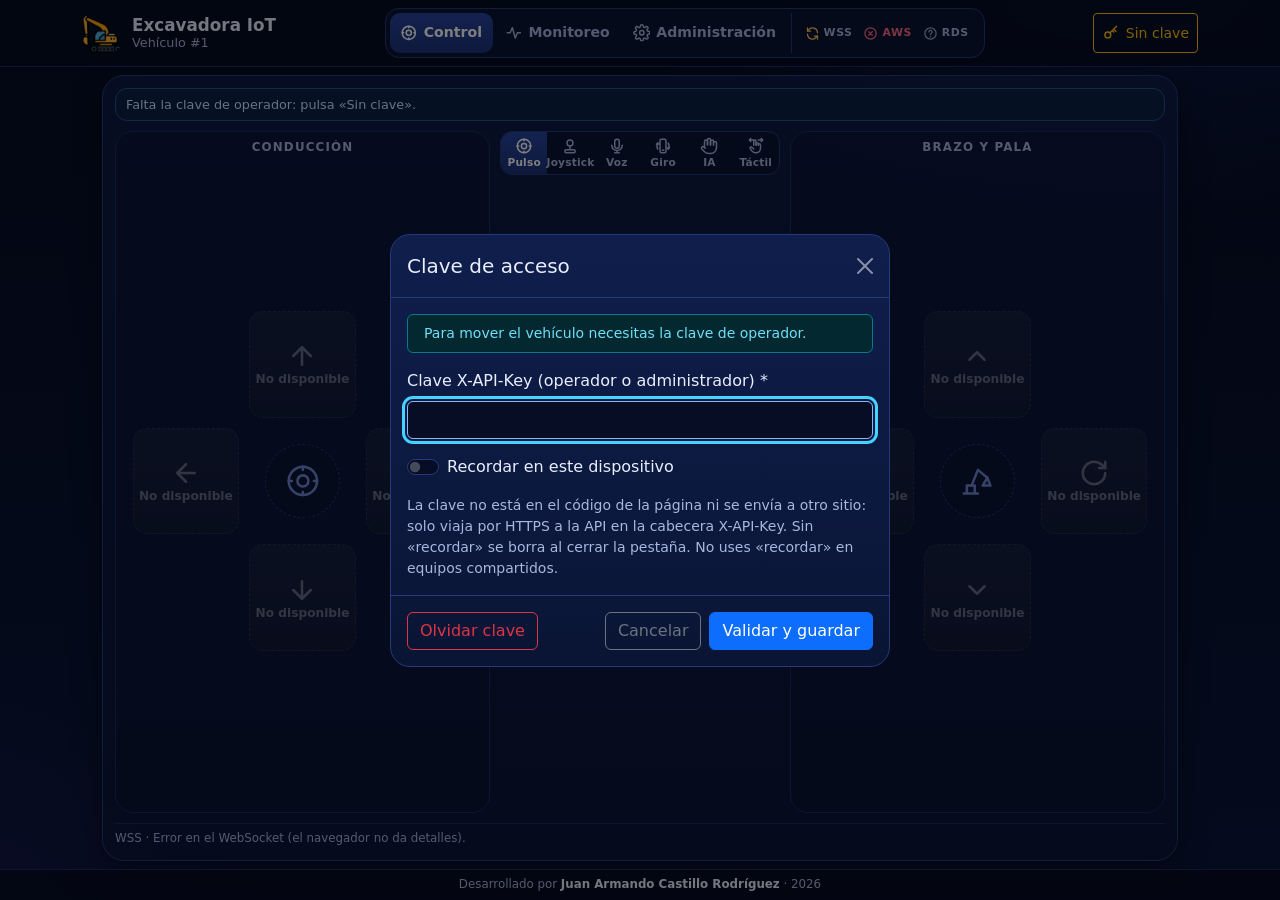
==== commit 8f9dd1c4: "modo TACTIL" ====
--- a/index.html
+++ b/index.html
@@ -5,7 +5,7 @@
   <meta name="viewport" content="width=device-width, initial-scale=1, viewport-fit=cover">
   <meta http-equiv="Content-Security-Policy" content="default-src 'self'; script-src 'self' https://cdn.jsdelivr.net 'wasm-unsafe-eval'; style-src 'self' https://cdn.jsdelivr.net; img-src 'self' data:; media-src 'self' blob: mediastream:; font-src 'self'; connect-src 'self' https://cdn.jsdelivr.net https://vehiculos-juan.duckdns.org wss://vehiculos-juan.duckdns.org; base-uri 'self'; form-action 'none'; object-src 'none'">
   <meta name="referrer" content="no-referrer">
-  <meta name="description" content="Control remoto de la excavadora IoT: mando de conducción, mando de brazo y pala, giroscopio, gestos con la mano (IA), luz, sonido, encendido, voz y DETENER.">
+  <meta name="description" content="Control remoto de la excavadora IoT: mando de conducción, mando de brazo y pala, giroscopio, gestos con la mano (IA), táctil (deslizar), luz, sonido, encendido, voz y DETENER.">
   <meta name="theme-color" content="#060d24">
   <title>Control · Excavadora IoT</title>
   <link rel="icon" href="assets/icons/favicon.ico" sizes="16x16 32x32 48x48">
@@ -71,6 +71,8 @@
           <svg class="ico" aria-hidden="true"><use href="assets/icons/sprite.svg#i-tilt"/></svg><span>Giro</span></button>
         <button type="button" data-modo="ia" aria-pressed="false" aria-label="Modo IA: gestos con la mano" title="IA (gestos con la mano)">
           <svg class="ico" aria-hidden="true"><use href="assets/icons/sprite.svg#i-hand"/></svg><span>IA</span></button>
+        <button type="button" data-modo="tactil" aria-pressed="false" aria-label="Modo Táctil: deslizar" title="Táctil (deslizar)">
+          <svg class="ico" aria-hidden="true"><use href="assets/icons/sprite.svg#i-swipe"/></svg><span>Táctil</span></button>
       </div>
 
       <div id="aviso" class="aviso aviso-linea" role="status" hidden></div>
@@ -111,6 +113,25 @@
               <svg class="ico" aria-hidden="true"><use href="assets/icons/sprite.svg#i-gamepad"/></svg><span>Centrar</span></button>
           </div>
           <p id="giroEstado" class="giro-estado" aria-live="polite">Toca «Activar» y sostén el teléfono cómodo.</p>
+        </div>
+      </div>
+
+      <!-- Modo Táctil: superficie para deslizar (dedo o mouse); cada deslizamiento = un pulso -->
+      <div class="pad pad-izq pad-tactil" role="group" aria-labelledby="tPadTactil" data-vista="tactil" hidden>
+        <h3 id="tPadTactil" class="pad-titulo">Táctil · desliza para conducir</h3>
+        <div class="giro">
+          <div class="giro-zona">
+            <div id="tactil" class="tactil deshabilitado" tabindex="0" role="application" aria-describedby="tactilEstado"
+                 aria-label="Superficie táctil. Desliza el dedo o arrastra con el mouse: arriba avanza, abajo retrocede, a los lados gira. Cada deslizamiento envía una orden. Con el teclado usa las flechas.">
+              <canvas id="tactilLienzo" class="tactil-lienzo" aria-hidden="true"></canvas>
+              <span class="tactil-guia" aria-hidden="true"><svg class="ico"><use href="assets/icons/sprite.svg#i-swipe"/></svg><span>Desliza aquí</span></span>
+              <span class="tactil-flecha dir-arriba" data-dir="arriba" data-codigo="1" aria-hidden="true"><svg class="ico"><use href="assets/icons/sprite.svg#i-up"/></svg><small>Avanzar</small></span>
+              <span class="tactil-flecha dir-abajo" data-dir="abajo" data-codigo="2" aria-hidden="true"><svg class="ico"><use href="assets/icons/sprite.svg#i-down"/></svg><small>Atrás</small></span>
+              <span class="tactil-flecha dir-izquierda" data-dir="izquierda" data-codigo="3" aria-hidden="true"><svg class="ico"><use href="assets/icons/sprite.svg#i-left"/></svg><small>Izq.</small></span>
+              <span class="tactil-flecha dir-derecha" data-dir="derecha" data-codigo="4" aria-hidden="true"><svg class="ico"><use href="assets/icons/sprite.svg#i-right"/></svg><small>Der.</small></span>
+            </div>
+          </div>
+          <p id="tactilEstado" class="giro-estado" aria-live="polite">Desliza en línea recta: cada deslizamiento envía una orden.</p>
         </div>
       </div>
 
@@ -174,7 +195,7 @@
         </div>
       </div>
 
-      <div class="pad pad-der pad-giro-brazo" role="group" aria-labelledby="tPadGiroBrazo" data-vista="giro" hidden>
+      <div class="pad pad-der pad-giro-brazo" role="group" aria-labelledby="tPadGiroBrazo" data-vista="giro tactil" hidden>
         <h3 id="tPadGiroBrazo" class="pad-titulo">Brazo y pala</h3>
         <div class="pad-zona">
           <div id="botonesGiro" class="botones-brazo" data-mando="brazo"></div>
--- a/assets/css/app.css
+++ b/assets/css/app.css
@@ -511,6 +511,62 @@
 }
 .giro-estado[data-tipo="error"] { color: var(--medio); }
 
+/* ------------------------------ Modo Táctil ----------------------------- */
+/* Superficie para deslizar: el trazo se dibuja en un canvas; las flechas indican la dirección. */
+.tactil {
+  position: relative; width: min(100cqw, 100cqh * 1.4, 620px); height: min(100cqh, 100cqw * 1.7, 560px);
+  border-radius: 22px; overflow: hidden; touch-action: none; user-select: none; -webkit-user-select: none; -webkit-touch-callout: none;
+  cursor: grab; border: 2px solid #3550a8;
+  background:
+    radial-gradient(circle, #3a55ad55 1.2px, transparent 1.6px) 0 0 / 22px 22px,
+    radial-gradient(circle at 50% 45%, #15296a, #0a1434 75%);
+  box-shadow: inset 0 0 40px #000a; transition: border-color .15s, opacity .2s;
+}
+.tactil.deslizando { cursor: grabbing; border-color: var(--acento); }
+.tactil.deshabilitado { opacity: .45; filter: saturate(.4); cursor: not-allowed; }
+.tactil-lienzo { position: absolute; inset: 0; width: 100%; height: 100%; pointer-events: none; }
+.tactil-guia {
+  position: absolute; inset: 0; display: flex; flex-direction: column; align-items: center; justify-content: center; gap: 4px;
+  color: #6d85d0; font-size: clamp(.62rem, 3.6cqmin, .82rem); font-weight: 700; letter-spacing: .06em; text-transform: uppercase;
+  pointer-events: none; transition: opacity .2s;
+}
+.tactil-guia .ico { width: clamp(30px, 16cqmin, 54px); height: clamp(30px, 16cqmin, 54px); stroke-width: 1.6; }
+.tactil.deslizando .tactil-guia { opacity: 0; }
+.tactil-flecha {
+  position: absolute; display: inline-flex; align-items: center; gap: 3px; padding: 3px 8px; border-radius: 99px; pointer-events: none;
+  font-size: clamp(.55rem, 3.2cqmin, .7rem); font-weight: 800; letter-spacing: .04em; text-transform: uppercase;
+  color: #7d93d8; background: #07102acc; border: 1px solid #26346a; transition: background .12s, color .12s, box-shadow .12s;
+}
+.tactil-flecha .ico { width: 1.25em; height: 1.25em; stroke-width: 2.6; }
+.tactil-flecha.dir-arriba { top: 5%; left: 50%; transform: translateX(-50%); }
+.tactil-flecha.dir-abajo { bottom: 5%; left: 50%; transform: translateX(-50%); }
+.tactil-flecha.dir-izquierda { left: 3%; top: 50%; transform: translateY(-50%); }
+.tactil-flecha.dir-derecha { right: 3%; top: 50%; transform: translateY(-50%); }
+.tactil-flecha.previa { color: var(--acento); border-color: var(--acento); }
+.tactil-flecha.enviada { color: #00121b; background: var(--acento); border-color: #c4f5ff; box-shadow: 0 0 16px #46d3ffaa; }
+.tactil-flecha.no-disp { opacity: .3; }
+.giro-estado[data-tipo="ok"] { color: var(--ok); }
+.giro-estado[data-tipo="aviso"] { color: var(--medio); }
+/* Teléfono vertical: superficie a todo el ancho y brazo/pala en una fila de 4 botones debajo */
+@media (orientation: portrait) and (max-width: 699.98px) {
+  .mando[data-modo="tactil"] {
+    grid-template-rows: auto auto minmax(0, 1fr) auto auto auto;
+    grid-template-areas: "modos modos" "aviso aviso" "izq izq" "der der" "centro centro" "estado estado";
+  }
+  .mando[data-modo="tactil"] .pad-giro-brazo { padding: 4px; }
+  .mando[data-modo="tactil"] .pad-giro-brazo .pad-titulo { display: none; }
+  .mando[data-modo="tactil"] .pad-giro-brazo .pad-zona { flex: none; height: 62px; }
+  .mando[data-modo="tactil"] .botones-brazo { grid-template-columns: repeat(4, minmax(0, 1fr)); grid-template-rows: minmax(0, 1fr); width: 100%; height: 100%; }
+  .mando[data-modo="tactil"] .botones-brazo .dir-arriba { grid-area: 1 / 1; }
+  .mando[data-modo="tactil"] .botones-brazo .dir-abajo { grid-area: 1 / 2; }
+  .mando[data-modo="tactil"] .botones-brazo .dir-izquierda { grid-area: 1 / 3; }
+  .mando[data-modo="tactil"] .botones-brazo .dir-derecha { grid-area: 1 / 4; }
+}
+/* DEMO: superficie visible pero atenuada; el trazo violeta se dibuja solo y brilla la flecha */
+.mando.en-demo .tactil.deshabilitado { opacity: 1; filter: none; }
+.mando.en-demo .tactil .tactil-guia, .mando.en-demo .tactil .tactil-flecha { opacity: .3; }
+.mando.en-demo .tactil .tactil-flecha.demo-activo { opacity: 1; color: #fff; background: #7a6bf5; border-color: #b3a8ff; box-shadow: 0 0 18px #b3a8ffcc; }
+
 /* ------------------------------ Modo IA ------------------------------ */
 /* Cámara en espejo con la mano dibujada encima (canvas) + guía de gestos. */
 .ia { width: 100%; height: 100%; min-height: 0; display: flex; flex-direction: column; align-items: center; gap: 5px; }
@@ -624,24 +680,6 @@
 .chips { display: flex; gap: 6px; overflow-x: auto; padding-bottom: 2px; scrollbar-width: thin; }
 .chip { flex: none; min-height: 32px; padding: 4px 10px; border-radius: 999px; border: 1px solid var(--panel-borde); background: #0b1636; color: var(--texto); font-size: .78rem; }
 
-/* --------------------------------- DEMO --------------------------------- */
-.progress { height: 10px; background: #0a1434; border: 1px solid var(--panel-borde); }
-.barra-demo { background: linear-gradient(90deg, var(--violeta), var(--acento)); transition: width .3s; }
-.progreso-paso { height: 6px; margin-top: 6px; }
-.barra-paso { background: linear-gradient(90deg, #34e0a8, #46d3ff); width: 0; }
-
-.contadores { display: grid; grid-template-columns: repeat(4, minmax(0, 1fr)); gap: 6px; margin-top: 12px; }
-.contadores div { display: flex; flex-direction: column; align-items: center; padding: 8px 4px; border-radius: 12px; background: #0a1434; border: 1px solid var(--panel-borde); }
-.contadores strong { font-size: 1.2rem; color: var(--acento); }
-.contadores span { font-size: .68rem; color: var(--tenue); text-align: center; }
-
-/* ------------------------------- Registros ------------------------------ */
-.registro { list-style: none; margin: 0; padding: 0; max-height: 260px; overflow: auto; font-size: .82rem; }
-.registro li { display: flex; flex-wrap: wrap; gap: 2px 8px; padding: 7px 2px; border-bottom: 1px solid #1a2a5e; }
-.registro time { color: var(--tenue); font-family: ui-monospace, Consolas, monospace; font-size: .76rem; }
-.reg-etq { color: var(--acento); font-weight: 700; }
-.reg-txt { flex: 1 1 180px; min-width: 0; overflow-wrap: anywhere; }
-
 .tabla-alta { max-height: 420px; overflow: auto; }
 .table { --bs-table-bg: transparent; --bs-table-color: var(--texto); font-size: .86rem; }
 .tabla-eventos .detalle { min-width: 220px; overflow-wrap: anywhere; }
@@ -649,6 +687,176 @@
 .acciones .btn { display: inline-flex; align-items: center; gap: 4px; min-height: 36px; min-width: 36px; justify-content: center; margin-left: 4px; }
 .badge.ev-movimiento { background: #1f7a5e; } .badge.ev-demo { background: #4b3aa8; }
 .badge.ev-estado { background: #2a4a8f; } .badge.ev-error { background: #a8344f; } .badge.ev-sistema { background: #3a4466; }
+
+/* ==========================================================================
+   MONITOREO · vehículo, conectividad, último movimiento y diez movimientos
+   ========================================================================== */
+.monitoreo { display: flex; flex-direction: column; gap: 12px; }
+.monitoreo > .conn { margin-bottom: 0; }
+
+.mon-vehiculo { display: flex; flex-direction: column; gap: 2px; min-width: 0; }
+.mon-eyebrow {
+  display: inline-flex; align-items: center; gap: 6px; margin: 0;
+  font-size: .72rem; font-weight: 700; letter-spacing: .14em; text-transform: uppercase; color: var(--acento);
+}
+.mon-eyebrow .ico { width: 1.1em; height: 1.1em; }
+.mon-nombre { margin: 0; font-size: clamp(1.45rem, 5.5vw, 2.1rem); font-weight: 800; line-height: 1.15; color: #fff; overflow-wrap: anywhere; }
+.mon-info { margin: 0; font-size: .86rem; color: var(--tenue); overflow-wrap: anywhere; }
+
+.mon-grid { display: grid; gap: 12px; grid-template-columns: minmax(0, 1fr); align-items: start; }
+.historial { display: flex; flex-direction: column; min-width: 0; }
+@media (min-width: 992px) {
+  .mon-grid { grid-template-columns: minmax(0, 5fr) minmax(0, 7fr); gap: 16px; align-items: stretch; }
+  /* La tarjeta del último movimiento fija la altura de la fila; la tabla se ajusta a ella y desplaza sus filas. */
+  .historial { contain: size; min-height: 420px; }
+  .historial .tabla-mov-caja { flex: 1 1 auto; min-height: 0; overflow-y: auto; overscroll-behavior: contain; }
+}
+
+/* ---- Insignia de frescura (texto + icono + color: nunca solo color) ---- */
+.frescura {
+  display: inline-flex; align-items: center; gap: 6px; max-width: 100%; padding: 4px 10px; border-radius: 99px;
+  font-size: .76rem; font-weight: 700; line-height: 1.2; border: 1px solid currentColor; background: #0a1434;
+}
+.frescura .ico { width: 1.05em; height: 1.05em; flex: none; }
+.frescura[data-tipo="ok"] { color: var(--ok); }
+.frescura[data-tipo="medio"] { color: var(--medio); }
+.frescura[data-tipo="mal"] { color: var(--mal); }
+.frescura[data-tipo="neutro"] { color: var(--neutro); border-style: dashed; }
+
+/* ---- Tarjeta del último movimiento ---- */
+.ultimo {
+  --cat: var(--neutro); --cat-fondo: #9aa6c814;
+  position: relative; overflow: hidden; display: flex; flex-direction: column; gap: 16px; border-color: #2d4c9c;
+}
+.ultimo .tarjeta-h { margin-bottom: 0; }
+.ultimo[data-cat="conduccion"] { --cat: var(--acento); --cat-fondo: #46d3ff1a; }
+.ultimo[data-cat="brazo"] { --cat: #ffb02e; --cat-fondo: #ffb02e1a; }
+.ultimo[data-cat="accesorio"] { --cat: #c7bcff; --cat-fondo: #8a7cff1f; }
+.ultimo[data-cat="paro"] { --cat: var(--mal); --cat-fondo: #ff6b841a; }
+.ultimo[data-cat="demo"] { --cat: #a99cff; --cat-fondo: #8a7cff24; }
+.ultimo::before {
+  content: ""; position: absolute; inset: 0 0 auto; height: 4px;
+  background: linear-gradient(90deg, var(--cat), transparent 85%); transition: background .3s;
+}
+.ultimo.recien { animation: ultimo-recien 1.1s ease; }
+@keyframes ultimo-recien { 0% { box-shadow: 0 0 0 2px var(--cat), 0 0 34px var(--cat-fondo); } 100% { box-shadow: 0 10px 30px #0006; } }
+
+/* Nombre del movimiento: protagonista, con barra de acento según el tipo */
+.ult-hero { min-width: 0; padding: 2px 0 2px 16px; border-left: 4px solid var(--cat); transition: border-color .3s; }
+.ult-cat { margin: 0; font-size: .72rem; font-weight: 800; letter-spacing: .14em; text-transform: uppercase; color: var(--cat); }
+.ult-mov { margin: 2px 0 0; font-size: clamp(1.75rem, 7.5vw, 2.5rem); font-weight: 800; line-height: 1.05; color: #fff; overflow-wrap: anywhere; }
+.ult-tipo { margin: 6px 0 0; font-size: .82rem; color: var(--tenue); }
+
+/* Hora grande + fecha y «hace …» */
+.ult-tiempo {
+  display: grid; grid-template-columns: auto minmax(0, 1fr); border-radius: 14px; overflow: hidden;
+  background: #0a1434; border: 1px solid #1a2a60;
+}
+.ult-reloj, .ult-dia { display: flex; flex-direction: column; justify-content: center; min-width: 0; padding: 10px 16px; }
+.ult-reloj { background: var(--cat-fondo); border-right: 1px solid #1a2a60; }
+.ult-etq { font-size: .64rem; font-weight: 700; letter-spacing: .1em; text-transform: uppercase; color: var(--tenue); }
+.ult-hora { font-size: clamp(1.55rem, 6.4vw, 2rem); font-weight: 800; line-height: 1.15; letter-spacing: .02em; color: #fff; font-variant-numeric: tabular-nums; }
+.ult-fecha { margin-top: 2px; font-size: 1.05rem; font-weight: 700; color: var(--texto); }
+.ult-hace { font-size: .78rem; font-weight: 600; color: var(--cat); }
+.ult-hace:empty { display: none; }
+
+/* Datos secundarios en línea (sin cajas) */
+.ult-meta { display: flex; flex-wrap: wrap; gap: 10px 22px; margin: 0; padding: 0 2px; }
+.ult-meta > div { min-width: 0; }
+.ult-meta dt { font-size: .64rem; font-weight: 700; letter-spacing: .1em; text-transform: uppercase; color: var(--tenue); }
+.ult-meta dd { margin: 1px 0 0; font-size: .95rem; font-weight: 700; color: var(--texto); overflow-wrap: anywhere; font-variant-numeric: tabular-nums; }
+
+/* Qué se sabe: registrado → difundido → ejecución física (sin confirmación). Marca ✓ – ? además del color. */
+.ult-pasos {
+  list-style: none; margin: 0; padding: 14px 0 0; border-top: 1px dashed #253a78;
+  display: grid; grid-template-columns: repeat(3, minmax(0, 1fr)); gap: 6px;
+}
+.ult-pasos li { position: relative; display: flex; flex-direction: column; align-items: center; gap: 6px; min-width: 0; text-align: center; }
+.ult-pasos li:not(:last-child)::after {
+  content: ""; position: absolute; top: 11px; left: calc(50% + 16px); right: calc(-50% + 16px); height: 2px; background: #253a78;
+}
+.ult-pasos li[data-estado="ok"]:not(:last-child)::after { background: linear-gradient(90deg, var(--ok), #253a78); }
+.paso-marca {
+  display: grid; place-items: center; width: 24px; height: 24px; border-radius: 50%;
+  font-size: .78rem; font-weight: 900; line-height: 1; border: 2px solid #3a4a80; color: var(--tenue); background: #0a1434;
+}
+.paso-marca::before { content: "·"; }
+[data-estado="ok"] > .paso-marca { background: var(--ok); border-color: var(--ok); color: #00281b; }
+[data-estado="ok"] > .paso-marca::before { content: "✓"; }
+[data-estado="no"] > .paso-marca { border-style: dashed; border-color: var(--neutro); color: var(--neutro); }
+[data-estado="no"] > .paso-marca::before { content: "–"; }
+[data-estado="sin"] > .paso-marca { border-style: dashed; border-color: var(--medio); color: var(--medio); }
+[data-estado="sin"] > .paso-marca::before { content: "?"; }
+.paso-txt { font-size: .74rem; font-weight: 700; line-height: 1.25; color: var(--texto); }
+.paso-txt small { display: block; margin-top: 1px; font-size: .66rem; font-weight: 500; color: var(--tenue); }
+[data-estado="espera"] > .paso-txt { color: var(--tenue); }
+
+/* ---- Tabla de los diez movimientos: sin desplazamiento horizontal de la página ---- */
+.btn-icono { display: inline-flex; align-items: center; gap: 6px; }
+.hist-estado { margin: -4px 0 8px; font-size: .78rem; color: var(--tenue); }
+.hist-estado::before { margin-right: 4px; font-weight: 800; }
+.hist-estado[data-tipo="ok"]::before { content: "✓"; color: var(--ok); }
+.hist-estado[data-tipo="medio"]::before { content: "↻"; color: var(--medio); }
+.hist-estado[data-tipo="mal"]::before { content: "✕"; color: var(--mal); }
+.hist-estado[data-tipo="mal"] { color: #ffc2cd; }
+
+.tabla-mov-caja { border: 1px solid #1a2a60; border-radius: 14px; overflow: hidden; scrollbar-width: thin; scrollbar-color: #2d4c9c transparent; }
+.tabla-mov { width: 100%; table-layout: fixed; border-collapse: collapse; font-size: .9rem; }
+.tabla-mov th, .tabla-mov td { padding: 9px 8px; border-bottom: 1px solid #1a2a5e; vertical-align: middle; text-align: center; }
+.tabla-mov tbody tr:last-child > * { border-bottom: 0; }
+.tabla-mov thead th {
+  position: sticky; top: 0; z-index: 1; background: #0c1945; font-size: .7rem; font-weight: 700; letter-spacing: .08em;
+  text-transform: uppercase; color: var(--tenue);
+}
+.tabla-mov tbody tr:nth-child(even) { background: #0a143466; }
+.tabla-mov .c-num { width: 2.6em; color: var(--tenue); font-variant-numeric: tabular-nums; }
+.tabla-mov .c-fecha { width: 7.9em; }
+.tabla-mov .c-hora { width: 5.6em; }
+.tabla-mov .c-cod { width: 5.8em; font-variant-numeric: tabular-nums; }
+.tabla-mov .c-ori { width: 7.5em; }
+.tabla-mov td.c-ori { color: var(--tenue); font-size: .8rem; overflow: hidden; text-overflow: ellipsis; white-space: nowrap; }
+.tabla-mov td.c-fecha, .tabla-mov td.c-hora { font-variant-numeric: tabular-nums; white-space: nowrap; }
+.tabla-mov tbody th.c-mov { font-weight: 700; color: #fff; }
+.mov-nombre { display: block; overflow: hidden; text-overflow: ellipsis; white-space: nowrap; }
+.mov-cod-movil { display: none; font-size: .72rem; font-weight: 600; color: var(--tenue); }
+.tabla-mov tr.nueva { animation: fila-nueva 2.4s ease; }
+.tabla-mov tr.nueva > :first-child { animation: fila-nueva-borde 2.4s ease; }
+@keyframes fila-nueva { 0% { background: #1d4a8a; } 100% { background: transparent; } }
+@keyframes fila-nueva-borde { 0%, 70% { box-shadow: inset 4px 0 0 var(--acento); } 100% { box-shadow: inset 4px 0 0 transparent; } }
+.tabla-msg { display: flex; flex-direction: column; align-items: center; gap: 6px; padding: 22px 8px; text-align: center; color: var(--tenue); }
+.tabla-msg .ico { width: 28px; height: 28px; }
+.tabla-msg strong { color: var(--texto); }
+.fila-error .tabla-msg .ico, .fila-error .tabla-msg strong { color: var(--mal); }
+
+/* Teléfono: lo esencial (#, movimiento, fecha, hora); el código pasa bajo el nombre y el origen se oculta. */
+@media (max-width: 575.98px) {
+  .tabla-mov { font-size: .8rem; }
+  .tabla-mov th, .tabla-mov td { padding: 8px 4px; }
+  .tabla-mov .c-num { width: 1.9em; }
+  .tabla-mov .c-fecha { width: 7.6em; }
+  .tabla-mov .c-hora { width: 5.6em; }
+  .tabla-mov thead th { font-size: .64rem; letter-spacing: .05em; }
+  .tabla-mov .c-cod, .tabla-mov .c-ori { display: none; }
+  .mov-cod-movil { display: block; }
+}
+@media (min-width: 992px) and (max-width: 1199.98px) { .tabla-mov .c-ori { display: none; } }
+
+/* ---- Registro técnico plegado ---- */
+.mon-eventos > summary {
+  display: flex; align-items: center; justify-content: space-between; gap: 10px; min-height: 44px; cursor: pointer;
+  font-size: .9rem; font-weight: 700; color: var(--acento); list-style: none;
+}
+.mon-eventos > summary::-webkit-details-marker { display: none; }
+.mon-eventos > summary::before { content: "▸"; transition: transform .15s; }
+.mon-eventos[open] > summary::before { transform: rotate(90deg); }
+.mon-eventos > summary span { flex: 1 1 auto; }
+.mon-eventos > summary small { color: var(--tenue); font-weight: 600; }
+
+/* Tamaños táctiles en pantallas táctiles */
+@media (pointer: coarse) {
+  .monitoreo .btn-sm, .conn-btn { min-height: 44px; }
+  .monitoreo .form-select-sm { min-height: 44px; }
+}
 
 /* --------------------------------- Avisos ------------------------------- */
 .toasts {
@@ -745,8 +953,8 @@
 
 @media (min-width: 576px) { .mando { --g: 10px; padding: 12px; } .pad { padding: 8px; } }
 @media (max-width: 575.98px) {
-  .mando-modos button { padding: 6px 4px; gap: 4px; font-size: .8rem; }
-  .mando-modos button .ico { width: 1.05em; height: 1.05em; }
+  .mando-modos button { flex: 1 1 0; min-width: 0; flex-direction: column; gap: 2px; padding: 4px 2px; font-size: .64rem; line-height: 1.1; min-height: 46px; }
+  .mando-modos button .ico { width: 18px; height: 18px; }
 }
 
 /* Horizontal (teléfono girado, tableta, escritorio): mando · centro · mando */
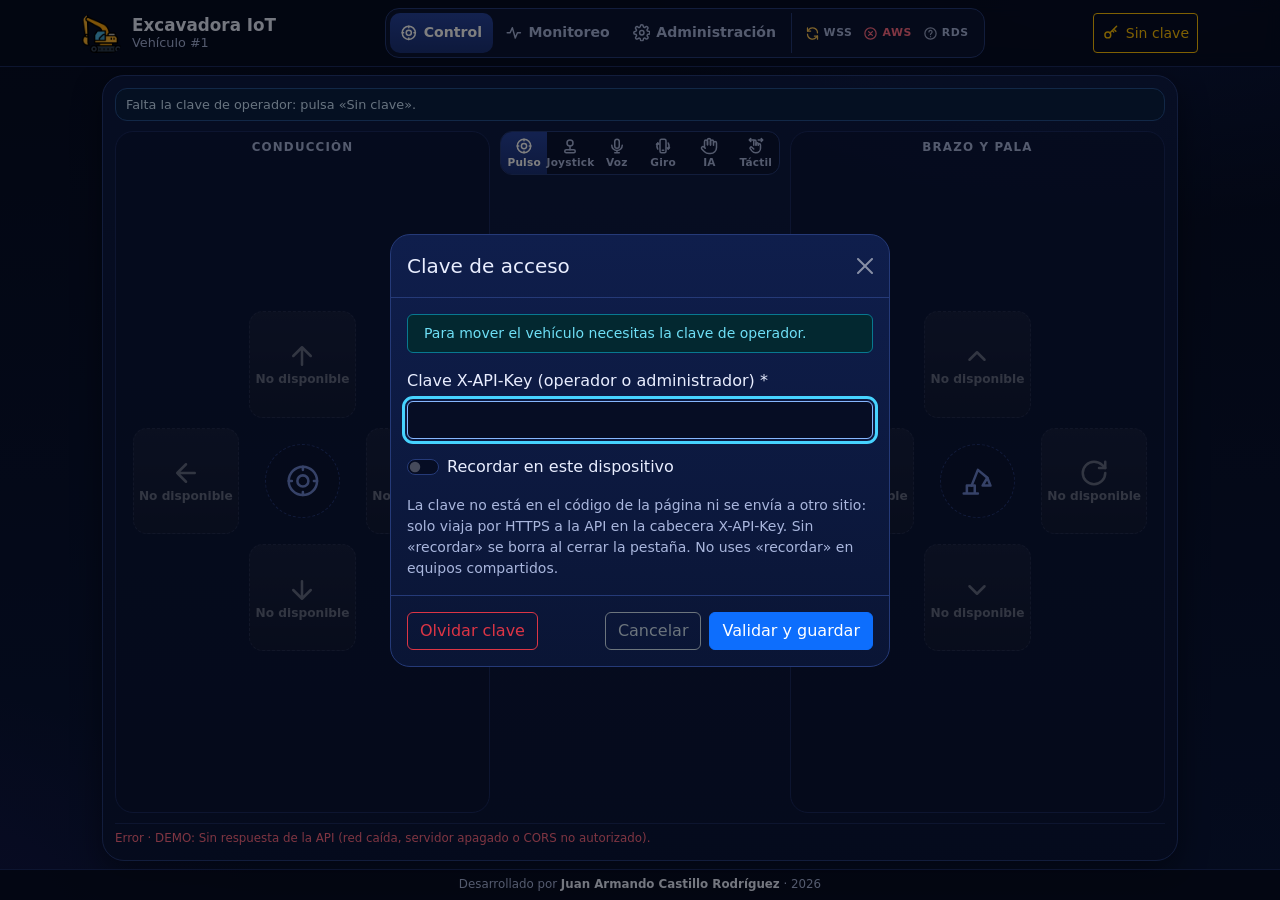
==== commit 74858844: "Etapa 8 - ESP" ====
--- a/index.html
+++ b/index.html
@@ -49,9 +49,13 @@
       </nav>
       <div id="panelConectividad" class="estado-barra"></div>
       </div>
-      <button id="btnClave" class="btn btn-sm btn-outline-warning btn-clave" type="button">
-        <svg class="ico" aria-hidden="true"><use href="assets/icons/sprite.svg#i-key"/></svg><span>Sin clave</span>
-      </button>
+      <div class="acciones-sup">
+        <label class="visually-hidden" for="selUnidad">Unidad</label>
+        <select id="selUnidad" class="form-select form-select-sm sel-unidad" hidden></select>
+        <button id="btnClave" class="btn btn-sm btn-outline-warning btn-clave" type="button">
+          <svg class="ico" aria-hidden="true"><use href="assets/icons/sprite.svg#i-key"/></svg><span>Sin clave</span>
+        </button>
+      </div>
     </div>
   </header>
 
--- a/assets/css/app.css
+++ b/assets/css/app.css
@@ -1000,6 +1000,49 @@
   .stop .ico { width: 22px; height: 22px; }
 }
 
+/* ==========================================================================
+   ADMINISTRACIÓN · una sola pantalla sin scroll: solo se desplazan las tablas
+   ========================================================================== */
+.contenido-admin {
+  flex: 1 1 auto; min-height: 0; display: flex; flex-direction: column;
+  padding-top: 10px; padding-bottom: 10px; max-width: 1200px;
+}
+.tarjeta.admin { flex: 1 1 auto; min-height: 0; display: flex; flex-direction: column; padding: 12px; }
+.admin > .tarjeta-h { margin-bottom: 8px; }
+.admin > .tarjeta-h .form-select { min-width: 0; max-width: 220px; }
+.admin .nav-tabs { flex: none; flex-wrap: nowrap; overflow-x: auto; overflow-y: hidden; scrollbar-width: none; }
+.admin .nav-tabs::-webkit-scrollbar { display: none; }
+.admin .nav-tabs .nav-link { white-space: nowrap; padding: 6px 12px; }
+.admin .tab-content { flex: 1 1 auto; min-height: 0; padding-top: 10px !important; }
+.admin .tab-pane.active { height: 100%; display: flex; flex-direction: column; min-height: 0; }
+.admin .tab-pane > .d-flex { flex: none; gap: 8px; }
+/* Las tablas ocupan el espacio que queda y se desplazan por dentro, con el encabezado fijo */
+.admin .table-responsive { flex: 1 1 auto; min-height: 0; overflow: auto; border: 1px solid #1a2a60; border-radius: 12px; }
+.admin .table { margin: 0; }
+.admin .table thead th { position: sticky; top: 0; z-index: 1; background: #0c1945; }
+/* DEMO: lista y pasos lado a lado en pantallas anchas; uno sobre otro en teléfono */
+.demo-bloques { flex: 1 1 auto; min-height: 0; display: grid; gap: 10px; grid-template-rows: minmax(0, 1fr) minmax(0, 1fr); }
+.demo-bloque { min-height: 0; display: flex; flex-direction: column; }
+.demo-bloque > .d-flex, .demo-bloque > p { flex: none; }
+@media (min-width: 900px) {
+  .demo-bloques { grid-template-columns: minmax(0, 1fr) minmax(0, 1fr); grid-template-rows: minmax(0, 1fr); }
+}
+.conf-pane { flex: 1 1 auto; min-height: 0; overflow: auto; padding-right: 4px; }
+.conf-pane .aviso { margin-bottom: 10px; }
+@media (max-width: 575.98px) {
+  .tarjeta.admin { padding: 10px 8px; }
+  .admin > .tarjeta-h h2 { font-size: .85rem; }
+  .admin .nav-tabs .nav-link { padding: 6px 7px; font-size: .8rem; }
+  .admin .tab-pane > .d-flex .ayuda { font-size: .74rem; }
+}
+@media (orientation: landscape) and (max-height: 520px) {
+  .contenido-admin { padding-top: 6px; padding-bottom: 6px; }
+  .tarjeta.admin { padding: 8px 10px; }
+  .admin > .tarjeta-h { margin-bottom: 4px; }
+  .admin .tab-pane > .d-flex .ayuda { display: none; }
+  .admin .nav-tabs .nav-link { padding: 4px 10px; font-size: .85rem; }
+}
+
 /* Teléfonos bajos en vertical: la línea de estado cede su espacio a los mandos (los errores siguen saliendo como aviso) */
 @media (orientation: portrait) and (max-height: 700px) { .linea-estado { display: none; } }
 
@@ -1007,6 +1050,7 @@
 @media (max-height: 600px) and (orientation: portrait) {
   .pagina-control { height: auto; min-height: 100dvh; overflow: auto; }
   .mando { flex: none; grid-template-rows: auto auto 210px auto auto; }
+  .pagina-admin .contenido-admin { flex: none; height: 520px; }
 }
 
 /* ------------------- Teléfono horizontal (poca altura) ------------------ */
@@ -1104,3 +1148,171 @@
   *, *::before, *::after { animation: none !important; transition: none !important; }
   .carga { display: none; }                         /* sin animaciones no tiene sentido esperar */
 }
+
+/* ==========================================================================
+   ADMINISTRACIÓN · Etapa 5: sesión, vistas por rol y secciones de la empresa
+   ========================================================================== */
+/* Dos botones (sesión y clave) comparten el hueco del botón de clave */
+.acciones-sup { grid-area: clave; display: flex; gap: 6px; align-items: center; justify-self: end; }
+.acciones-sup .btn-clave { grid-area: auto; }
+@media (max-width: 380px) { .acciones-sup .btn-clave span { display: none; } }
+
+/* Inicio de sesión */
+.vista-acceso { flex: 1 1 auto; min-height: 0; overflow: auto; display: grid; place-items: center; padding: 8px 0; }
+.acceso-tarjeta {
+  width: min(420px, 100%); padding: 22px 20px; border-radius: var(--radio);
+  background: linear-gradient(180deg, #0f1e4ccc, #0b1639cc); border: 1px solid var(--panel-borde); box-shadow: 0 10px 30px #0006;
+}
+.acceso-cab { display: flex; align-items: center; gap: 10px; margin-bottom: 4px; color: var(--acento); }
+.acceso-cab .ico { width: 26px; height: 26px; }
+.acceso-cab h2 { font-size: 1.15rem; margin: 0; color: var(--texto); }
+.acceso-tarjeta .ayuda { margin: 4px 0 16px; }
+.acceso-enlaces { display: flex; flex-direction: column; align-items: center; margin-top: 12px; }
+.acceso-enlaces .btn-link { color: var(--acento); }
+
+/* Comprador */
+.vista-comprador { flex: 1 1 auto; min-height: 0; overflow: auto; }
+.lista-mis { list-style: none; padding: 0; margin: 0; display: grid; gap: 8px; }
+.mi-vehiculo {
+  display: flex; justify-content: space-between; gap: 12px; align-items: center;
+  padding: 12px 14px; border-radius: 12px; background: #0a1434; border: 1px solid #1a2a60;
+}
+
+/* Barra de filtros sobre las tablas */
+.admin-barra { flex: none; display: flex; flex-wrap: wrap; gap: 6px; align-items: center; margin-bottom: 8px; }
+.admin-barra .form-control, .admin-barra .form-select { width: auto; flex: 1 1 140px; min-width: 0; max-width: 240px; }
+.admin-barra .btn-primary { margin-left: auto; display: inline-flex; align-items: center; gap: 4px; }
+
+/* Paginador */
+.paginador { flex: none; display: flex; justify-content: flex-end; align-items: center; gap: 6px; padding-top: 6px; }
+.paginador:empty { display: none; }
+.paginador-txt { font-size: .8rem; color: var(--tenue); margin-right: 4px; }
+.paginador .btn { min-width: 36px; min-height: 32px; display: inline-flex; align-items: center; justify-content: center; }
+
+/* Celdas con dato principal y secundario */
+.celda-principal { display: inline; font-weight: 600; }
+.celda-sec { display: block; color: var(--tenue); font-size: .76rem; overflow-wrap: anywhere; }
+.admin tr.inactiva td { opacity: .62; }
+.admin .vacio.cargando { color: var(--acento); }
+.admin td.detalle { max-width: 280px; font-size: .74rem; color: var(--tenue); font-family: ui-monospace, Consolas, monospace; overflow-wrap: anywhere; }
+.admin code.accion { color: #c7bcff; font-size: .78rem; white-space: nowrap; }
+
+/* Panel de métricas */
+.panel-pane { flex: 1 1 auto; min-height: 0; overflow: auto; padding-right: 4px; }
+.metricas { display: grid; gap: 8px; grid-template-columns: repeat(2, minmax(0, 1fr)); }
+@media (min-width: 768px) { .metricas { grid-template-columns: repeat(4, minmax(0, 1fr)); } }
+.metrica {
+  display: flex; flex-direction: column; gap: 2px; padding: 12px 14px; border-radius: 14px; min-width: 0;
+  background: #0a1434; border: 1px solid #1a2a60;
+}
+.metrica.ancha { grid-column: span 2; }
+.metrica-valor { font-size: 1.6rem; font-weight: 700; color: var(--acento); line-height: 1.1; font-variant-numeric: tabular-nums; }
+.metrica.fecha .metrica-valor { font-size: 1.05rem; }
+.metrica-etq { font-size: .8rem; color: var(--texto); font-weight: 600; }
+.metrica-det { font-size: .74rem; color: var(--tenue); }
+.metricas[aria-busy="true"] { opacity: .6; }
+.registro { list-style: none; padding: 0; margin: 0; display: grid; gap: 4px; font-size: .8rem; }
+.registro li { display: flex; flex-wrap: wrap; gap: 4px 10px; padding: 6px 10px; border-radius: 10px; background: #0a1434; }
+.registro time { color: var(--tenue); font-variant-numeric: tabular-nums; }
+.registro .reg-etq { color: #c7bcff; font-family: ui-monospace, Consolas, monospace; }
+.registro .reg-txt { color: var(--texto); overflow-wrap: anywhere; }
+
+/* Código de un solo uso */
+.codigo-unico {
+  display: block; text-align: center; font-family: ui-monospace, Consolas, monospace; font-size: 1.9rem; font-weight: 700;
+  letter-spacing: .14em; padding: 14px; border-radius: 12px; color: #fff; background: #0a1434; border: 1px dashed var(--acento);
+  user-select: all;
+}
+
+@media (max-width: 575.98px) {
+  .admin-barra .form-control, .admin-barra .form-select { max-width: none; flex-basis: 45%; }
+  .metrica-valor { font-size: 1.35rem; }
+}
+.aviso-operador { flex: none; display: flex; flex-wrap: wrap; align-items: center; justify-content: space-between; gap: 8px 12px; margin-bottom: 8px; font-size: .84rem; }
+
+/* ==========================================================================
+   Etapa 6 · Vista del comprador y editor de DEMO
+   ========================================================================== */
+.vista-comprador { overflow: hidden; }
+.panel-mio { flex: 1 1 auto; min-height: 0; display: flex; flex-direction: column; }
+.panel-mio .nav-tabs { flex: none; }
+.panel-mio .tab-content { flex: 1 1 auto; min-height: 0; }
+.vista-comprador > .tarjeta-h .form-select { min-width: 0; max-width: 240px; }
+.aviso-ejecucion {
+  flex: none; display: flex; flex-wrap: wrap; align-items: center; justify-content: space-between; gap: 8px 12px;
+  background: #2a1020; border-color: #a0304e; color: #ffe1e8; margin-bottom: 8px;
+}
+.btn-detener { font-weight: 800; letter-spacing: .05em; min-height: 44px; display: inline-flex; align-items: center; gap: 6px; }
+.chips { list-style: none; padding: 0; margin: 0; display: flex; flex-wrap: wrap; gap: 6px; }
+.chips li { padding: 4px 10px; border-radius: 999px; background: #0a1434; border: 1px solid #1a2a60; font-size: .8rem; }
+.chips li.vacio { border: 0; background: none; }
+
+/* Editor de pasos */
+.editor-pasos { list-style: none; padding: 0; margin: 0 0 10px; display: grid; gap: 6px; counter-reset: paso; }
+.editor-paso {
+  display: grid; gap: 6px 8px; align-items: end; padding: 8px 10px; border-radius: 12px;
+  background: #0a1434; border: 1px solid #1a2a60;
+  grid-template-columns: 28px minmax(0, 1fr) minmax(0, 1fr); grid-template-areas: "num cmd cmd" "num dur pau" "acc acc acc";
+}
+.editor-num { grid-area: num; align-self: center; width: 26px; height: 26px; border-radius: 50%; display: grid; place-items: center;
+  font-size: .78rem; font-weight: 700; background: #1b3278; color: #fff; }
+.editor-campo { display: flex; flex-direction: column; gap: 2px; min-width: 0; margin: 0; }
+.editor-campo small { color: var(--tenue); font-size: .7rem; }
+.editor-cmd { grid-area: cmd; }
+.editor-paso > .editor-campo:nth-of-type(2) { grid-area: dur; }
+.editor-paso > .editor-campo:nth-of-type(3) { grid-area: pau; }
+.editor-acc { grid-area: acc; display: flex; gap: 4px; justify-content: flex-end; }
+.editor-acc .btn { min-width: 36px; min-height: 34px; display: inline-flex; align-items: center; justify-content: center; }
+.editor-paso .editor-ms { grid-area: dur / dur / pau / pau; color: var(--tenue); font-size: .82rem; }
+@media (min-width: 576px) {
+  .editor-paso { grid-template-columns: 28px minmax(0, 2fr) minmax(0, 1fr) minmax(0, 1fr) auto; grid-template-areas: "num cmd dur pau acc"; }
+}
+.editor-pie { display: flex; flex-wrap: wrap; gap: 8px 12px; align-items: center; justify-content: space-between; }
+.editor-resumen { margin: 0; font-size: .82rem; color: var(--tenue); font-variant-numeric: tabular-nums; }
+.editor-resumen.mal { color: #ffd0da; }
+.editor-error { font-weight: 600; }
+
+/* ==========================================================================
+   Etapa 7 · Invitado: catálogo público y prueba temporal
+   ========================================================================== */
+.catalogo { display: grid; gap: 12px; grid-template-columns: repeat(auto-fill, minmax(260px, 1fr)); }
+.unidad-cat { display: flex; flex-direction: column; gap: 6px; }
+.unidad-cat-cab { display: flex; justify-content: space-between; align-items: flex-start; gap: 8px; }
+.unidad-cat-cab h3 { font-size: 1.05rem; margin: 0; }
+.unidad-cat-modelo { margin: 0; color: var(--acento); font-size: .88rem; }
+.unidad-cat .ayuda { margin: 0; }
+.unidad-cat-pie { margin-top: auto; padding-top: 8px; }
+.prueba { display: grid; gap: 10px; }
+.prueba-cab { display: flex; flex-wrap: wrap; align-items: center; justify-content: space-between; gap: 10px 16px; }
+.prueba-cab h2 { font-size: 1.1rem; color: var(--texto); text-transform: none; letter-spacing: 0; }
+.reloj { display: flex; flex-direction: column; align-items: center; min-width: 120px; }
+.reloj-txt { font-size: 2rem; font-weight: 800; font-variant-numeric: tabular-nums; color: var(--acento); line-height: 1; }
+.reloj-txt.poco { color: var(--medio); }
+.reloj-barra { width: 100%; height: 6px; border-radius: 6px; background: #0a1434; overflow: hidden; margin: 4px 0 2px; }
+.reloj-barra span { display: block; height: 100%; background: linear-gradient(90deg, var(--acento), var(--violeta)); transition: width .5s linear; }
+.reloj small { color: var(--tenue); font-size: .7rem; }
+.aviso-guardia { margin: 0; font-size: .84rem; }
+.pagina-invitado .btn-detener { min-height: 64px; font-size: 1.25rem; justify-content: center; }
+.prueba-cuerpo { display: grid; gap: 10px; }
+@media (min-width: 768px) { .prueba-cuerpo { grid-template-columns: 2fr 1fr; } }
+.mandos-invitado { display: grid; gap: 8px; grid-template-columns: repeat(auto-fill, minmax(96px, 1fr)); }
+.btn-mando-inv {
+  display: flex; flex-direction: column; align-items: center; justify-content: center; gap: 4px; min-height: 84px;
+  border-radius: 16px; border: 1px solid var(--panel-borde); background: linear-gradient(180deg, #16295f, #0e1c48);
+  color: var(--texto); font-weight: 700; font-size: .85rem; touch-action: manipulation;
+}
+.btn-mando-inv .ico { width: 26px; height: 26px; }
+.btn-mando-inv:hover { border-color: var(--acento); }
+.btn-mando-inv:active { transform: scale(.97); background: #1d3a85; }
+.btn-mando-inv:focus-visible { outline: 3px solid var(--acento); outline-offset: 2px; }
+.lista-demos-inv { list-style: none; padding: 0; margin: 0; display: grid; gap: 6px; }
+.lista-demos-inv li { display: flex; justify-content: space-between; align-items: center; gap: 8px; padding: 8px 10px; border-radius: 12px; background: #0a1434; }
+
+/* ==========================================================================
+   Etapa 8 · Unidad activa y reporte de la unidad
+   ========================================================================== */
+.sel-unidad { width: auto; max-width: 200px; min-width: 0; }
+@media (max-width: 575.98px) { .sel-unidad { max-width: 130px; } }
+/* Tercer estado del botón: la UNIDAD reportó que lo ejecuta (no solo la API lo aceptó) */
+.is-reportado { box-shadow: 0 0 0 3px var(--ok), 0 0 18px #34e0a888 !important; }
+.codigo-largo { font-size: .95rem; letter-spacing: .02em; overflow-wrap: anywhere; }
